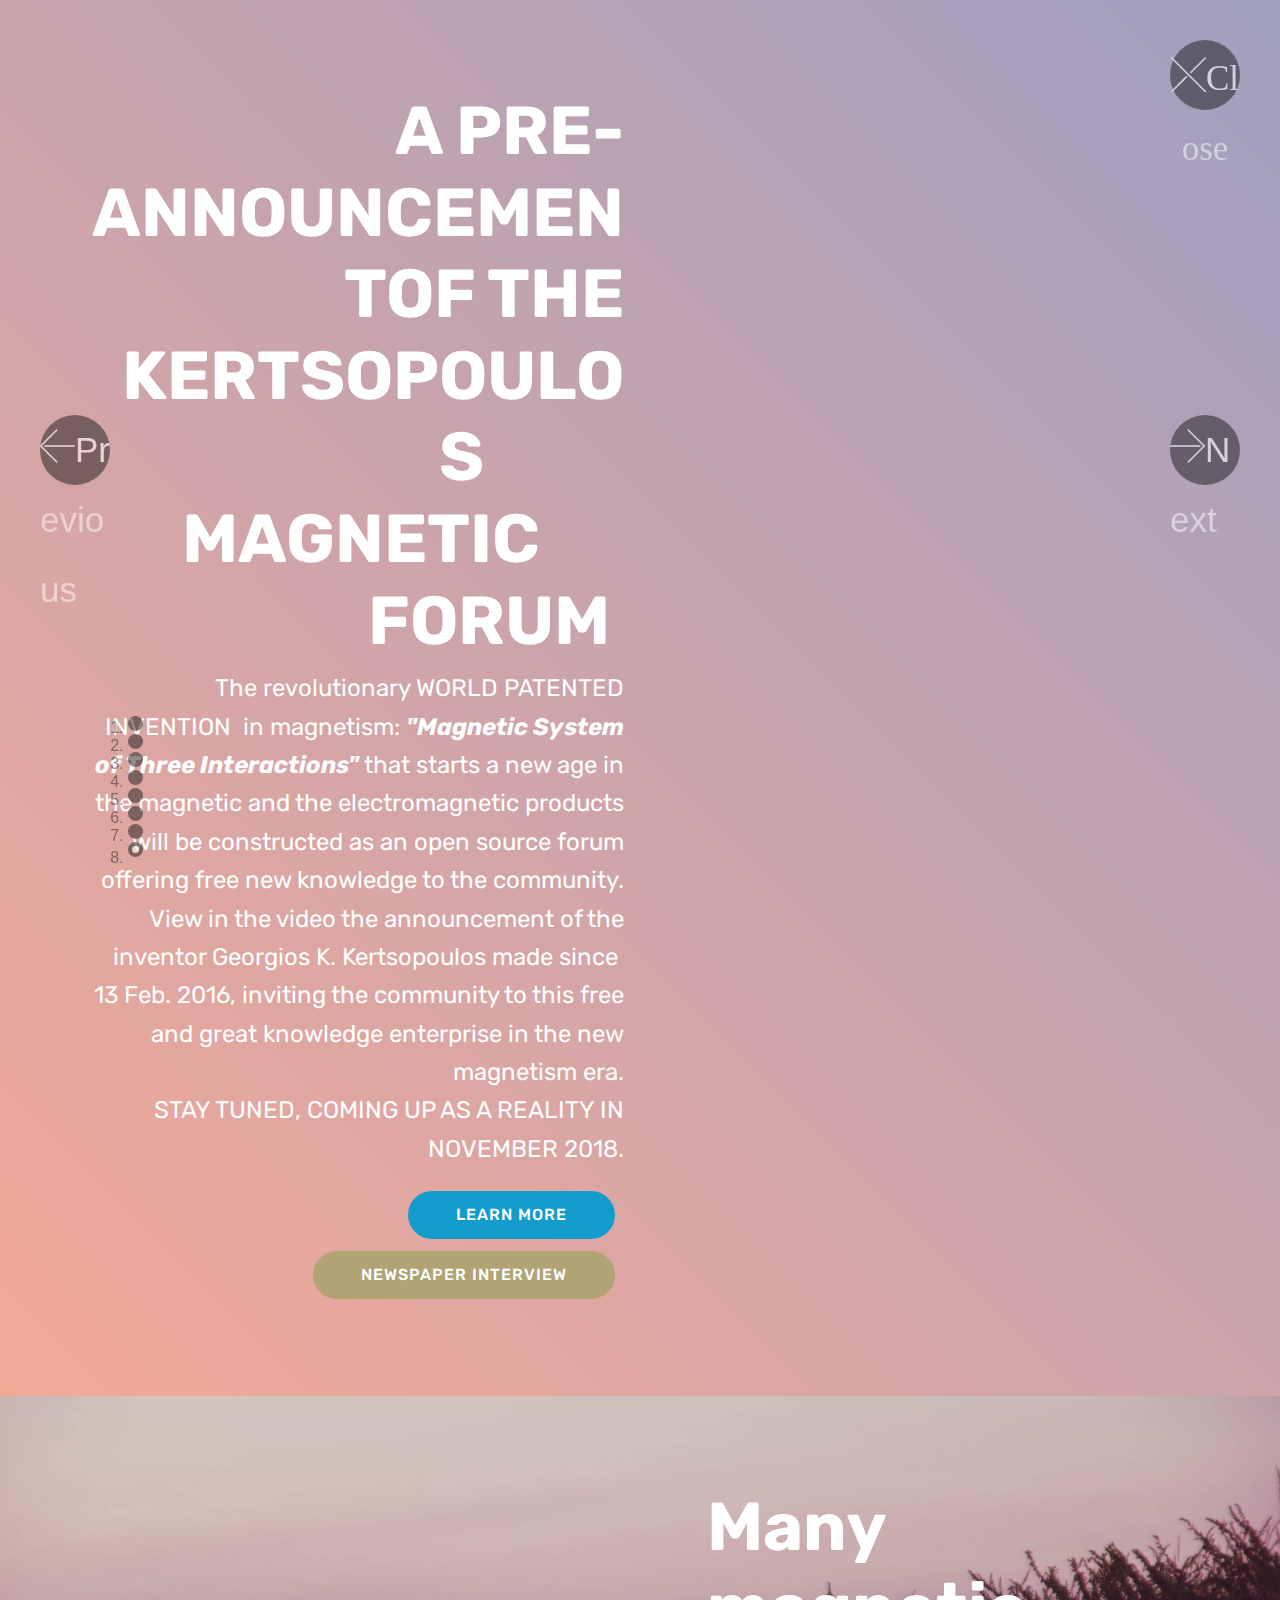
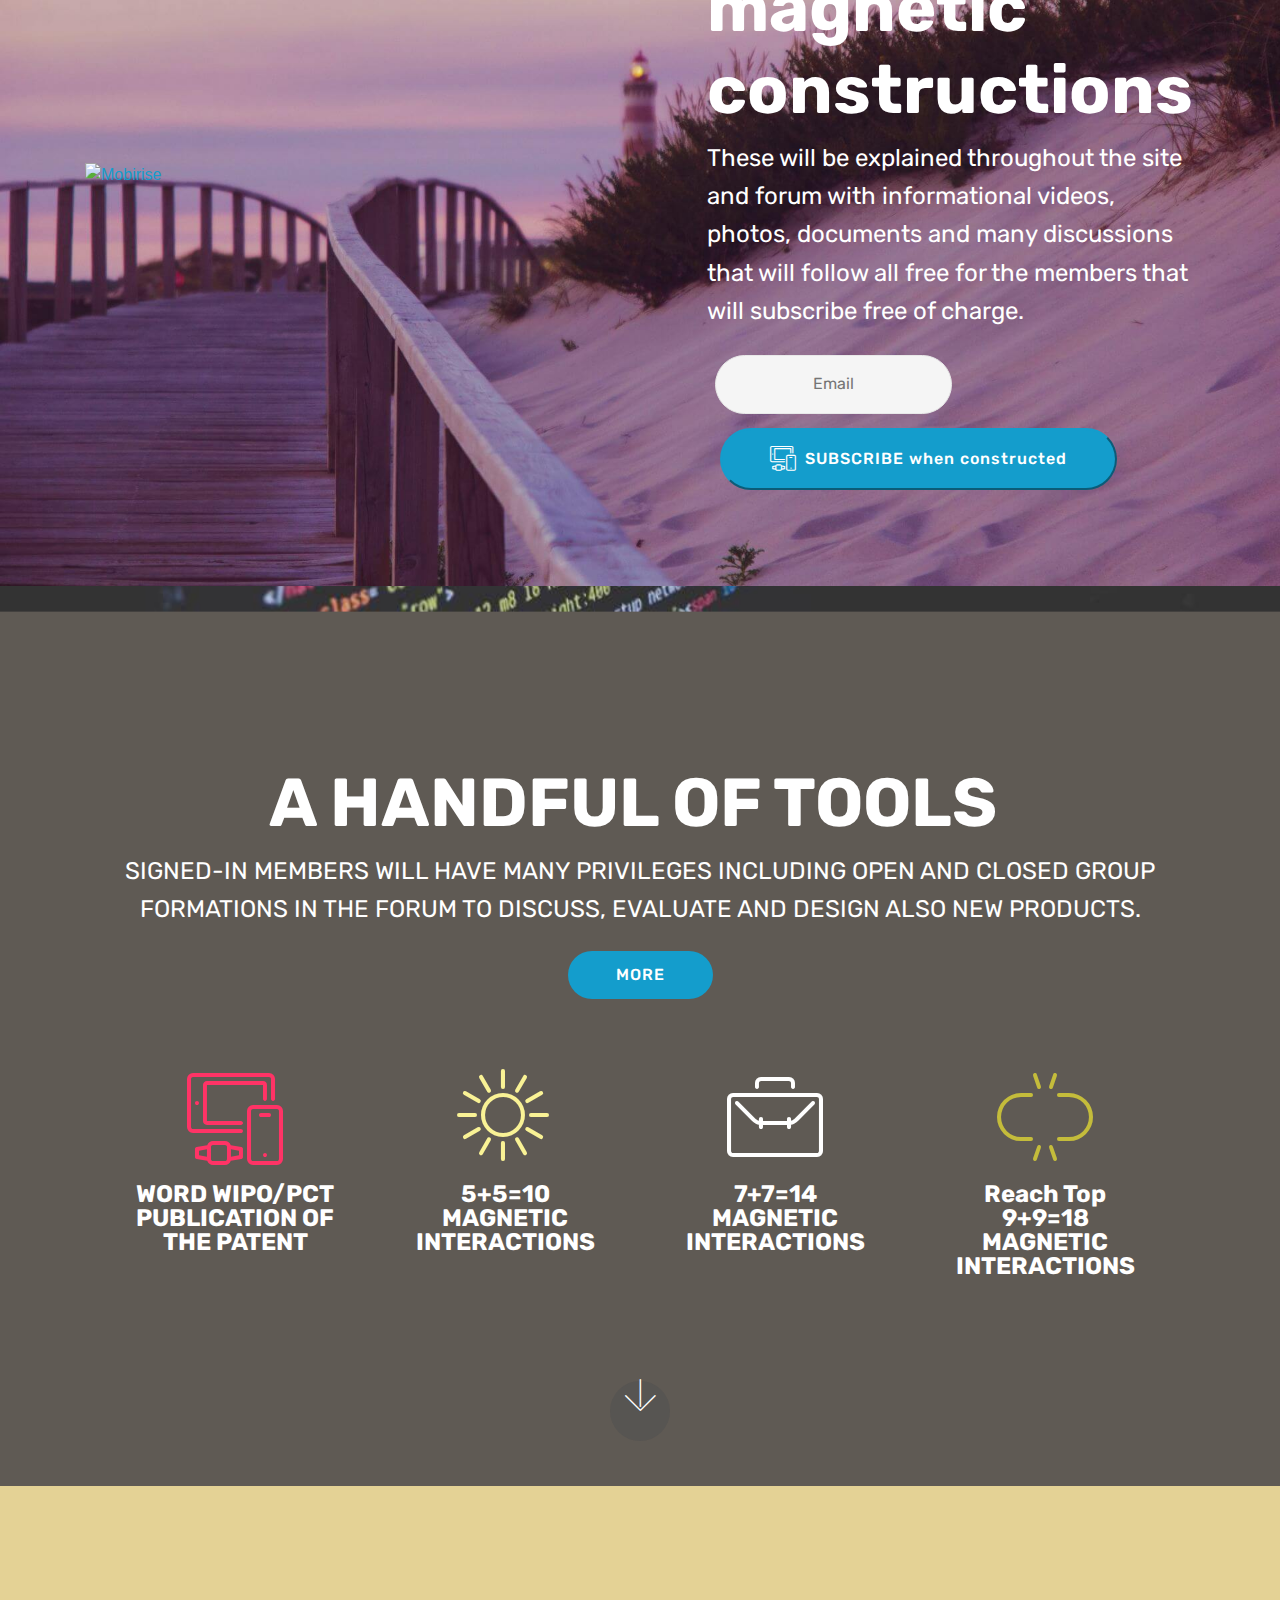
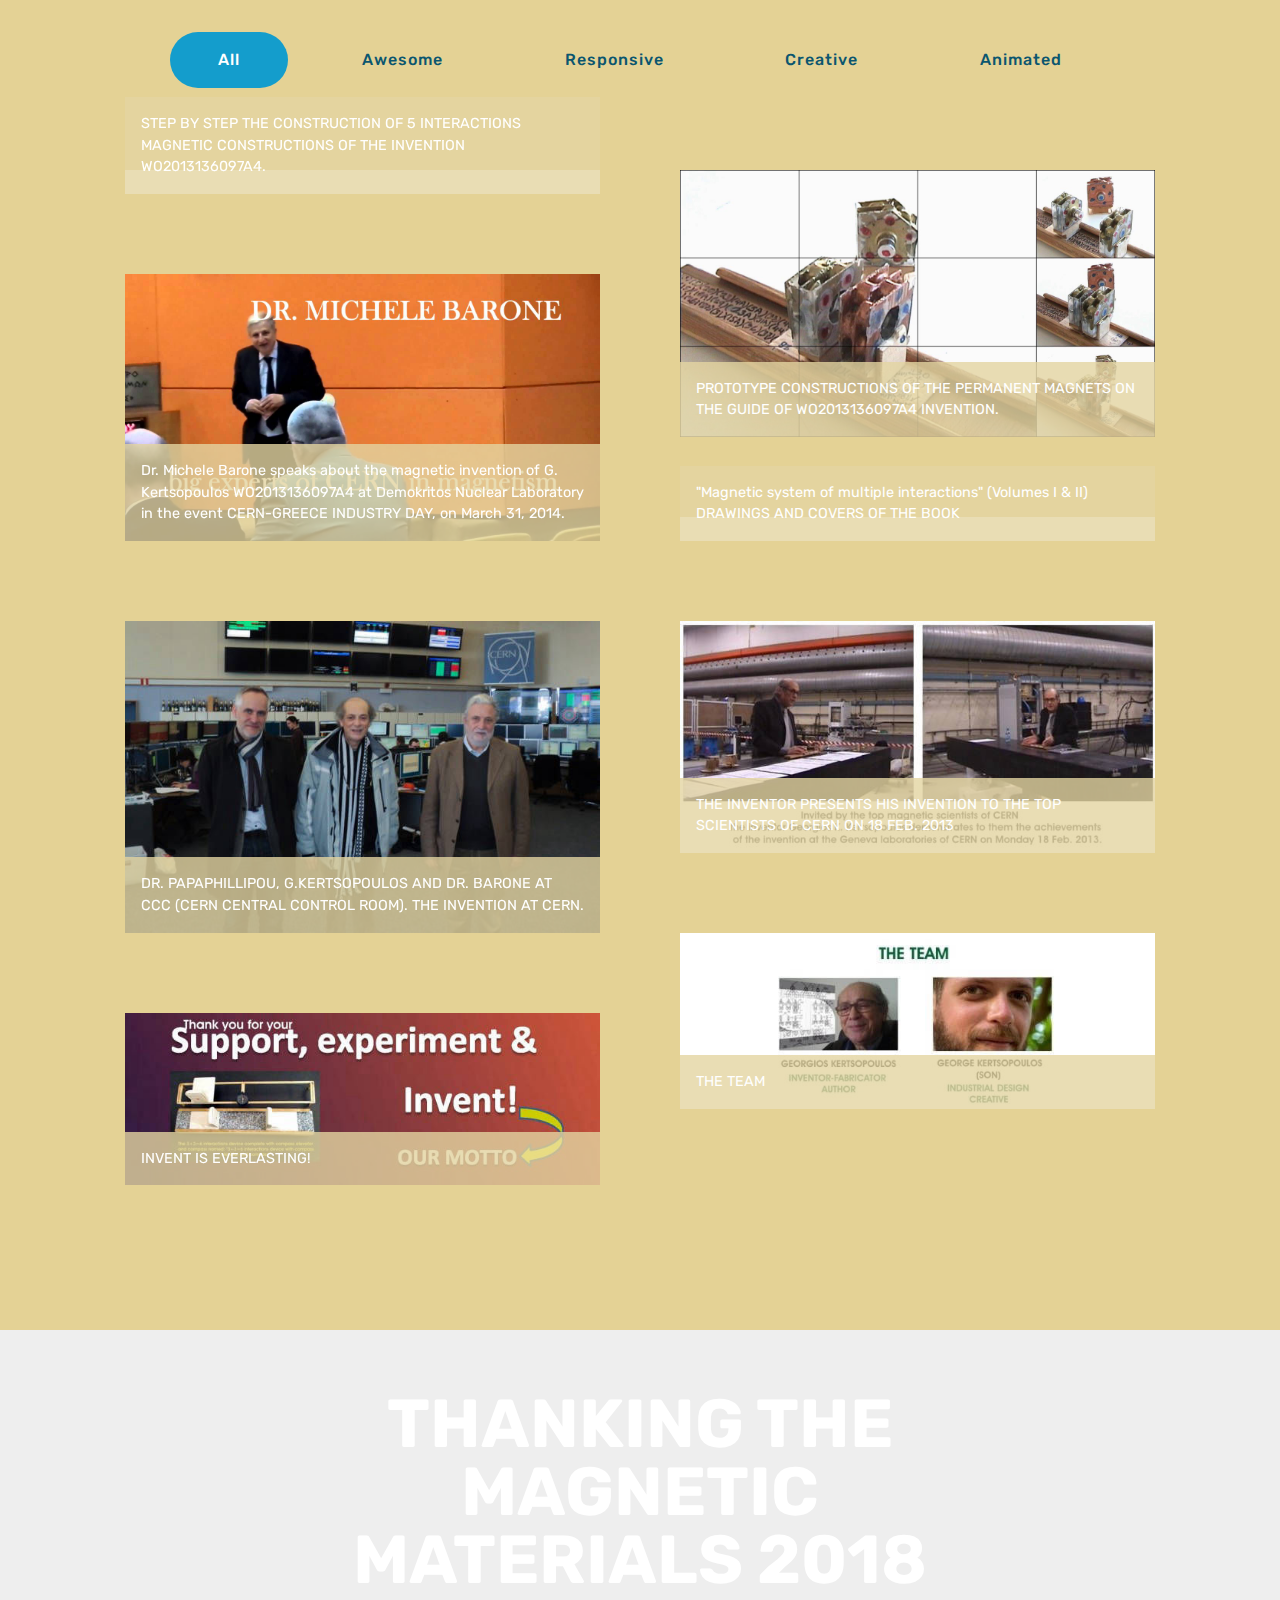
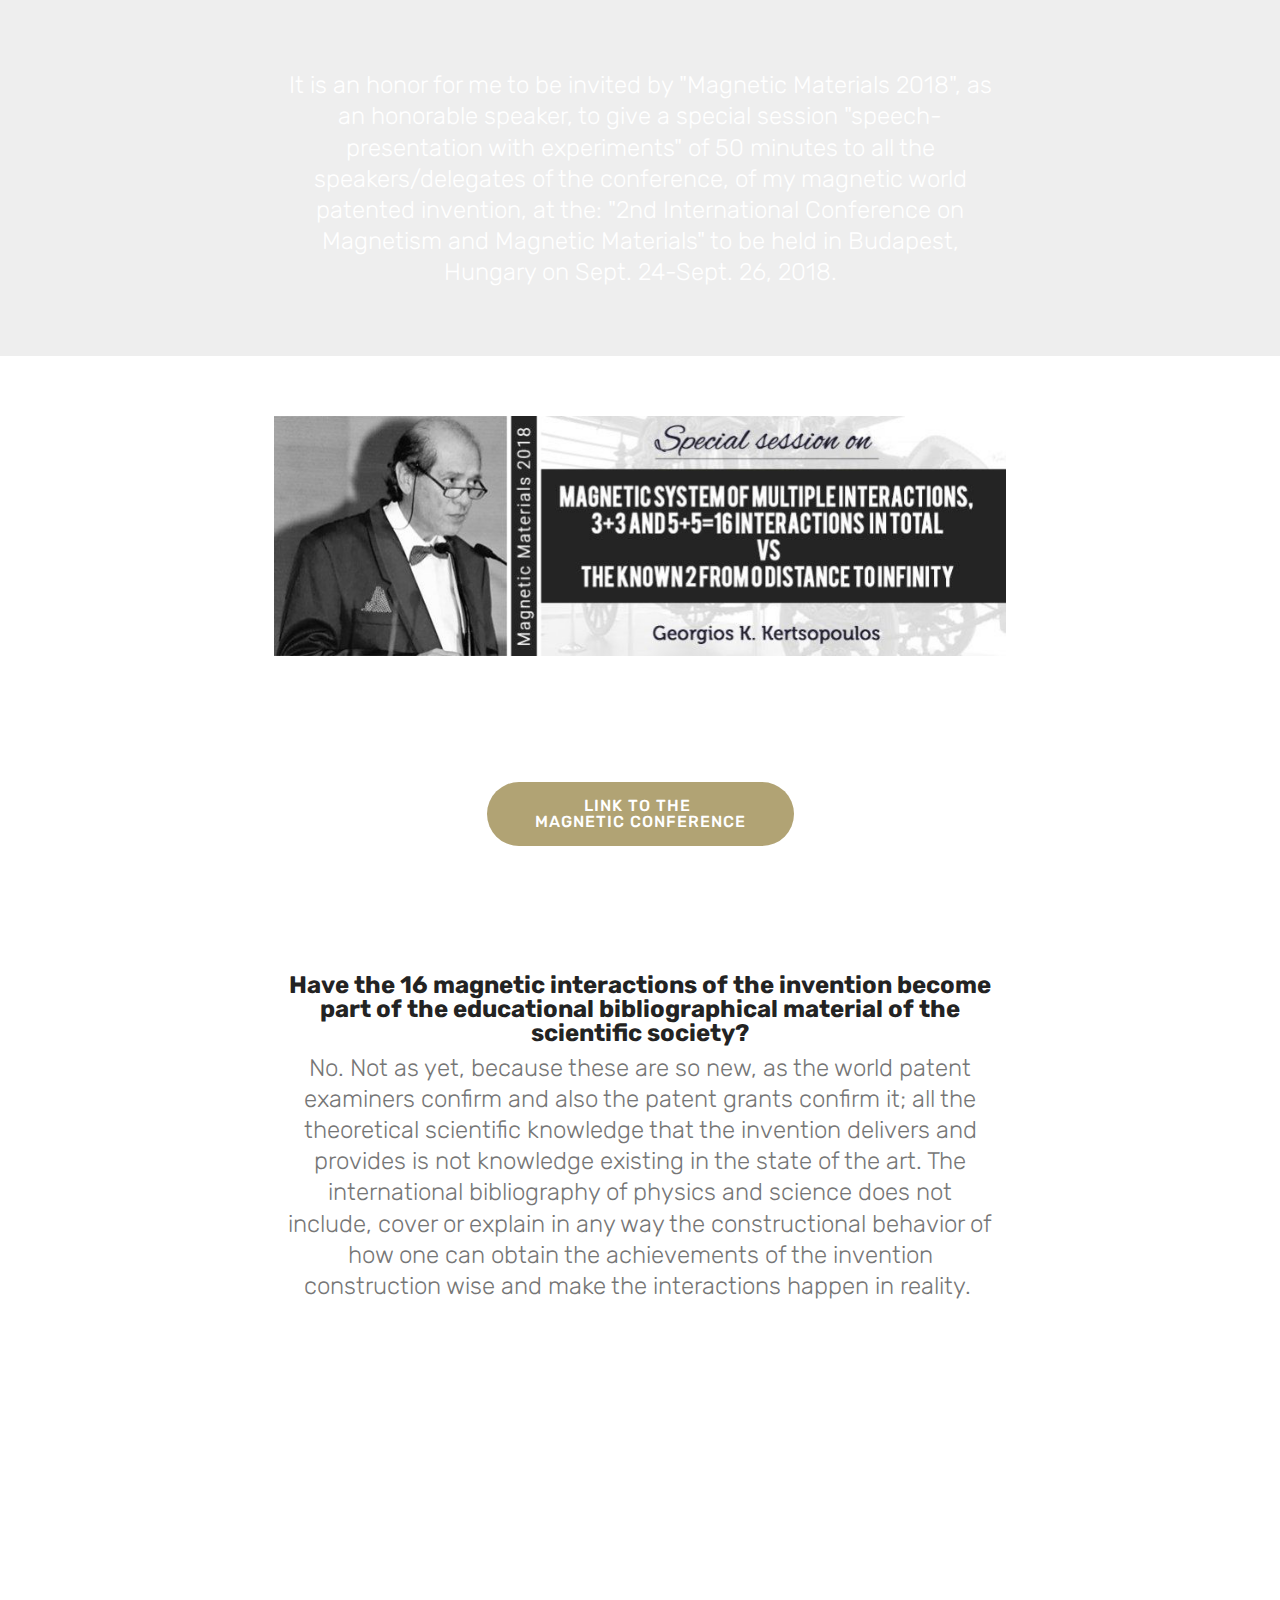
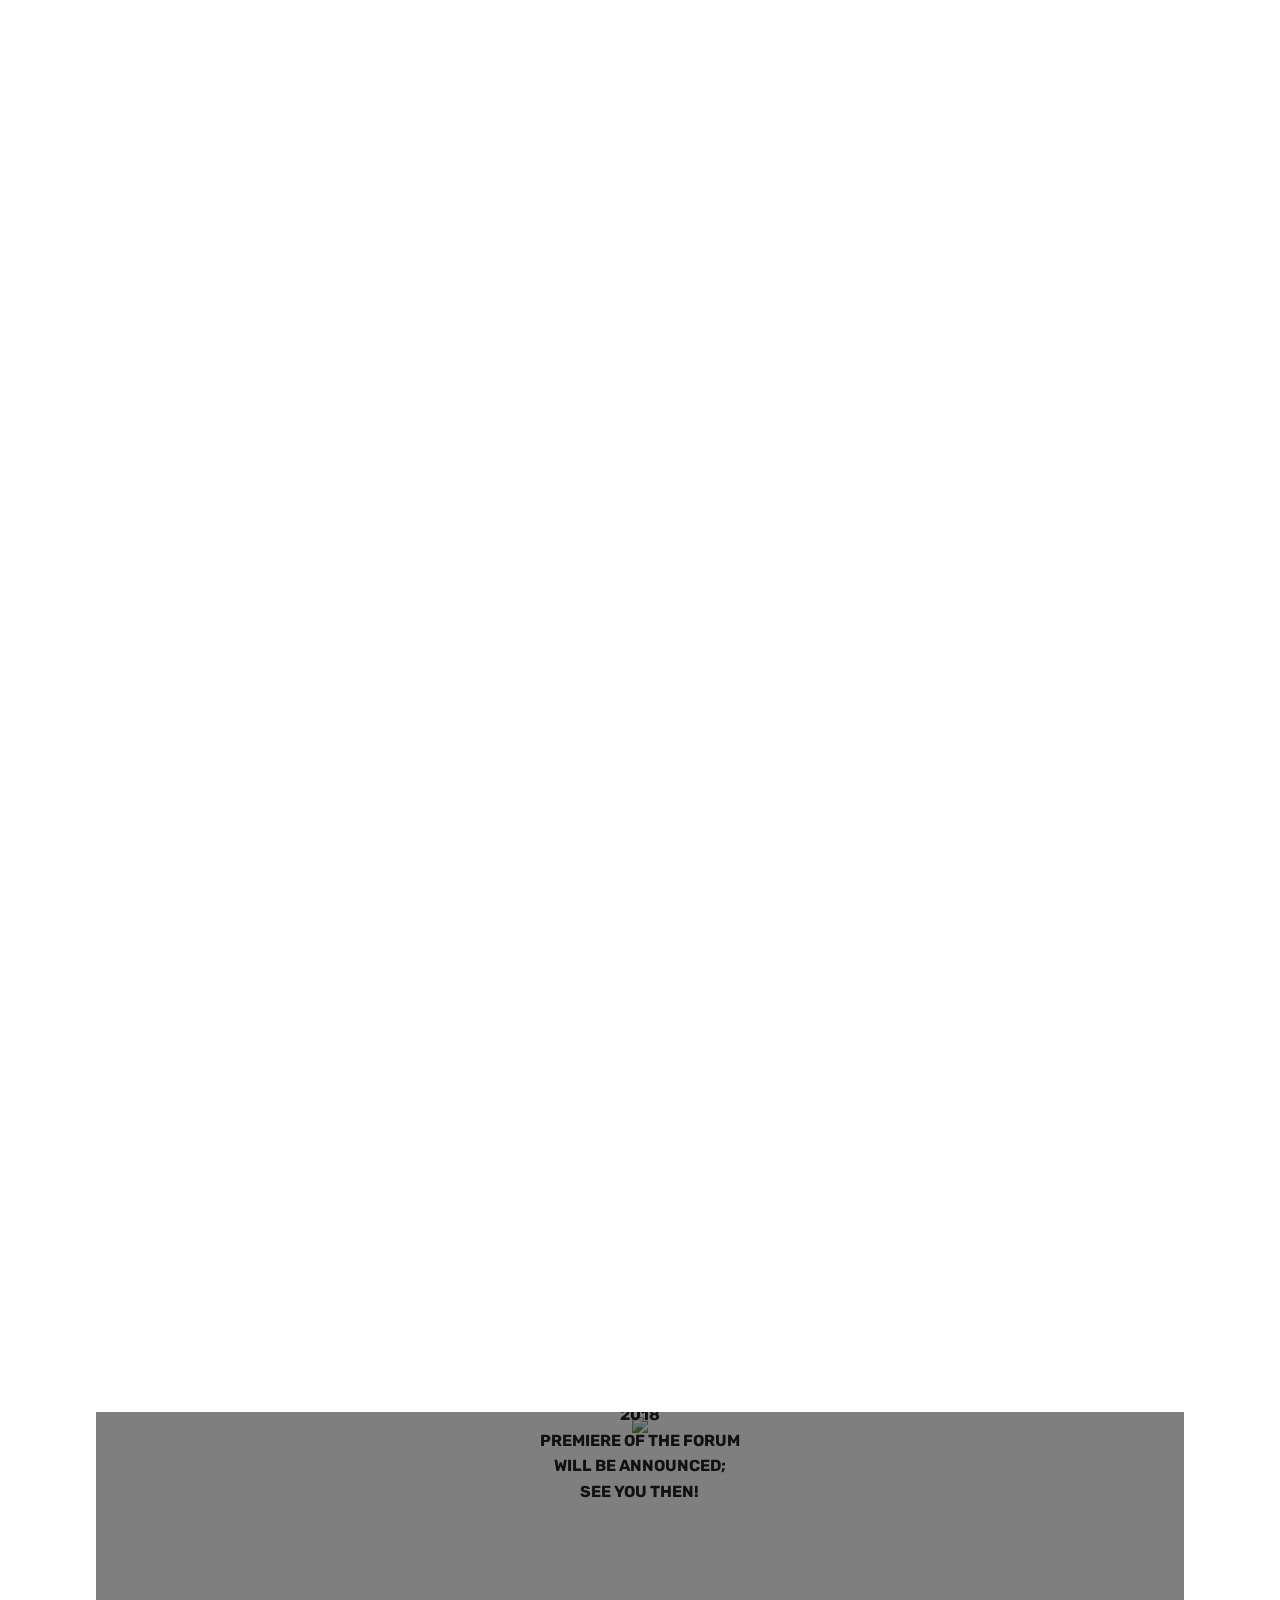
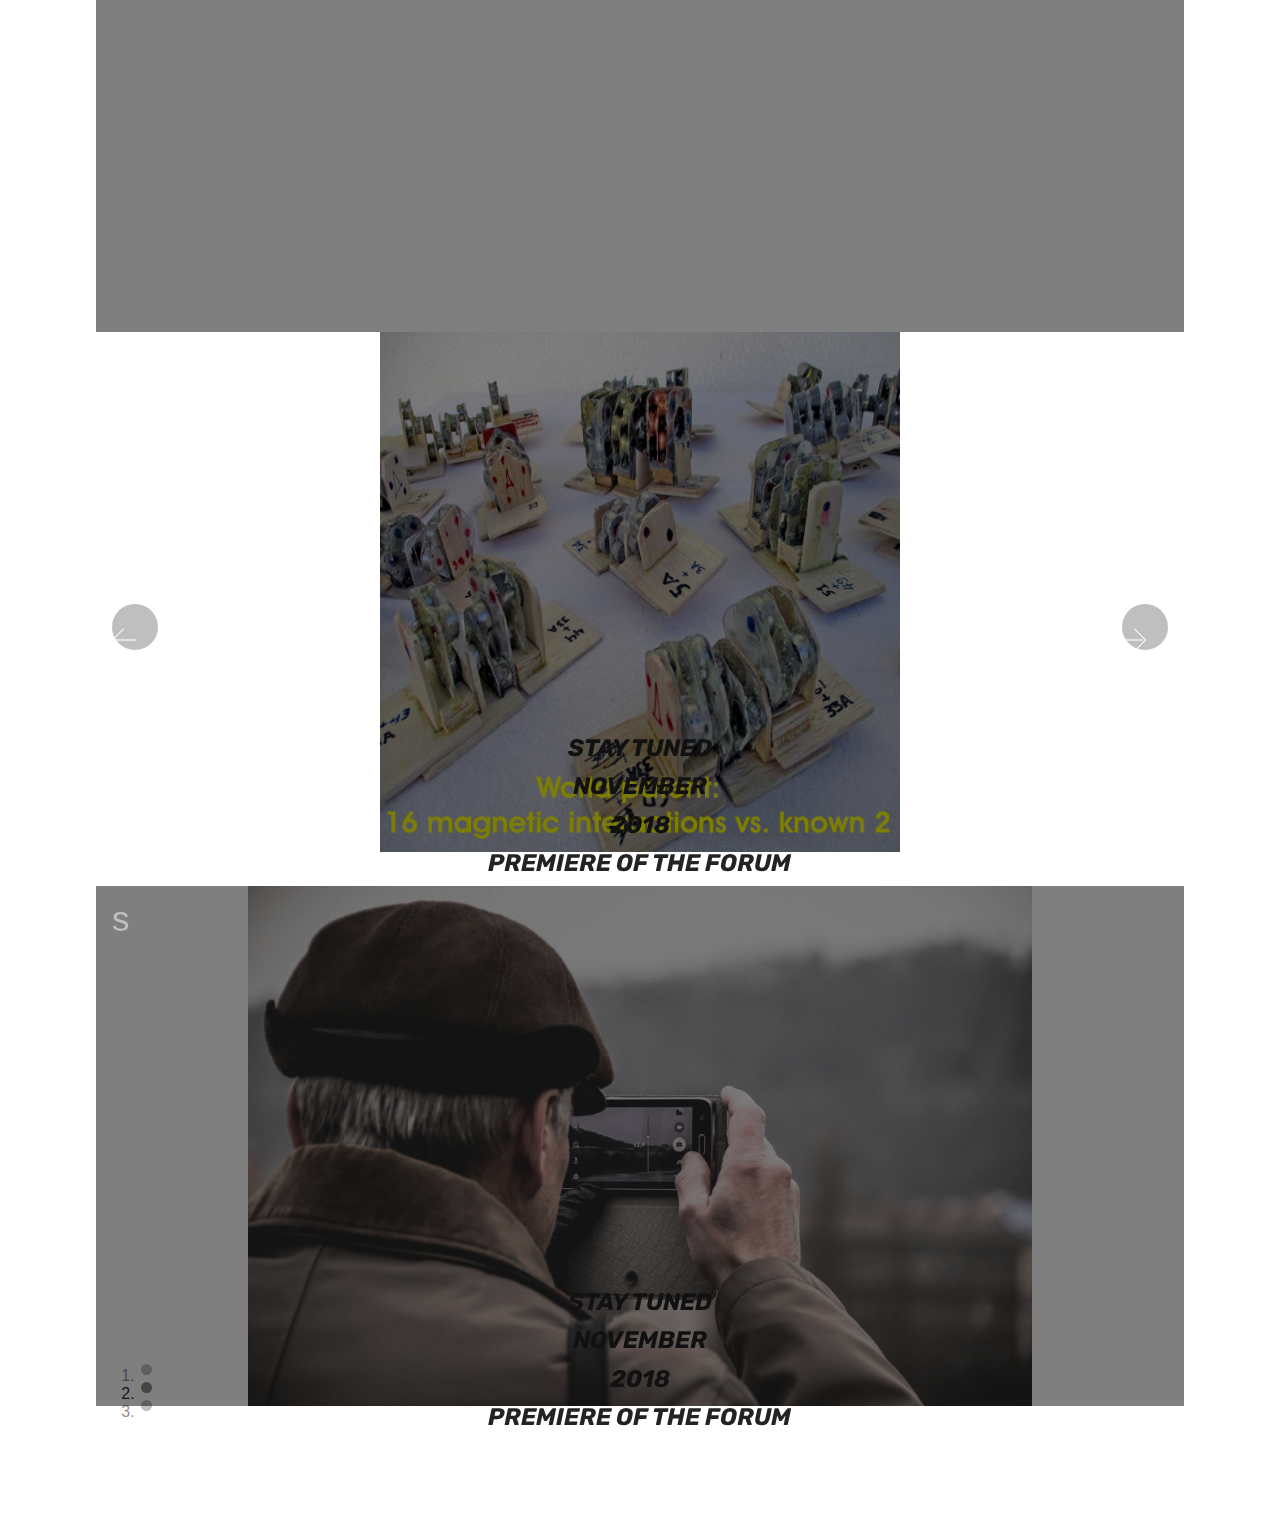
==== index.html @ 68c09956 "create github pages" ====
<!DOCTYPE html>
<html >
<head>
  <!-- Site made with Mobirise Website Builder v4.8.1, https://mobirise.com -->
  <meta charset="UTF-8">
  <meta http-equiv="X-UA-Compatible" content="IE=edge">
  <meta name="generator" content="Mobirise v4.8.1, mobirise.com">
  <meta name="viewport" content="width=device-width, initial-scale=1, minimum-scale=1">
  <link rel="shortcut icon" href="assets/images/logo4.png" type="image/x-icon">
  <meta name="description" content="">
  <title>Home</title>
  <link rel="stylesheet" href="assets/web/assets/mobirise-icons/mobirise-icons.css">
  <link rel="stylesheet" href="assets/tether/tether.min.css">
  <link rel="stylesheet" href="assets/bootstrap/css/bootstrap.min.css">
  <link rel="stylesheet" href="assets/bootstrap/css/bootstrap-grid.min.css">
  <link rel="stylesheet" href="assets/bootstrap/css/bootstrap-reboot.min.css">
  <link rel="stylesheet" href="assets/theme/css/style.css">
  <link rel="stylesheet" href="assets/gallery/style.css">
  <link rel="stylesheet" href="assets/mobirise/css/mbr-additional.css" type="text/css">
  
  
  
</head>
<body>
  <section class="header7 cid-r2itJLSMIn" id="header7-0">

    

    

    <div class="container">
        <div class="media-container-row">

            <div class="media-content align-right">
                <h1 class="mbr-section-title mbr-white pb-3 mbr-fonts-style display-1">A PRE-ANNOUNCEMENTOF THE &nbsp;KERTSOPOULOS &nbsp; &nbsp; &nbsp; &nbsp; &nbsp; &nbsp;MAGNETIC &nbsp; &nbsp; &nbsp; FORUM&nbsp;</h1>
                <div class="mbr-section-text mbr-white pb-3">
                    <p class="mbr-text mbr-fonts-style display-5">The revolutionary WORLD PATENTED INVENTION &nbsp;in magnetism: <strong><em>"Magnetic System of Three Interactions" </em></strong>that starts a new age in the magnetic and the electromagnetic products will be constructed as an open source forum &nbsp;offering free new knowledge to the community.<br>View in the video the announcement of the inventor Georgios K. Kertsopoulos made since&nbsp;<br>13 Feb. 2016, inviting the community to this free and great knowledge enterprise in the new magnetism era.<br>STAY TUNED, COMING UP AS A REALITY IN NOVEMBER 2018.</p>
                </div>
                <div class="mbr-section-btn"><a class="btn btn-md btn-primary display-4" href="https://www.linkedin.com/pulse/20140617164225-27573905-magnetic-invention-wo2013136097-magnetic-system-of-three-interactions/" target="_blank">LEARN MORE</a>
                        <a class="btn btn-md btn-danger display-4" href="https://www.linkedin.com/pulse/georgios-kertsopoulos-presents-his-revolutionary-giorgos-kertsopoulos/">NEWSPAPER INTERVIEW</a></div>
            </div>

            <div class="mbr-figure" style="width: 100%;"><iframe class="mbr-embedded-video" src="https://www.youtube.com/embed/njFLkWOPZaw?rel=0&amp;amp;showinfo=0&amp;autoplay=1&amp;loop=0" width="1280" height="720" frameborder="0" allowfullscreen></iframe></div>

        </div>
    </div>
</section>

<section class="engine"><a href="https://mobiri.se/o">portfolio website templates</a></section><section class="header14 cid-r2iwEg2yYi" id="header14-1">

    

    

    <div class="container">
        <div class="media-container-row">

            <div class="mbr-figure" style="width: 120%;">
                <a href="https://www.linkedin.com/in/giorgos-kertsopoulos-1552999/"><img src="assets/images/campaign-final-kertsopoulos-640x640.jpg" alt="Mobirise" title=""></a>
            </div>

            <div class="media-content">
                <h1 class="mbr-section-title pb-3 align-left mbr-white mbr-fonts-style display-1">
                    Many magnetic<br>constructions</h1>
                
                <div class="mbr-section-text  pb-3 ">
                    <p class="mbr-text align-left mbr-white mbr-fonts-style display-5">
                        These will be explained throughout the site and forum with informational videos, photos, documents and many discussions that will follow all free for the members that will subscribe free of charge.</p>
                </div>

                <div class="media-container-column" data-form-type="formoid">
                    <div data-form-alert="" hidden="">Thanks for filling out the form!</div>
                    <form class="form-inline" action="https://mobirise.com/" method="post" data-form-title="Mobirise Form">
                        <input type="hidden" value="q4pjIJFyMtG9+rA6HgxOdDBXWOa1xBm90kzrc9fjy01GJom3+UIO0b9ClWt+JMLxXGaw/WJ2ooM2rP5jMTM2ZplJ58Dg2vDXMe5nhf6MGl/acLr1LJognXPhw3+syCKs" data-form-email="true">
                        <div class="form-group">
                            <input type="email" class="form-control input-sm input-inverse" name="email" required="" data-form-field="Email" placeholder="Email" id="email-header14-1">
                        </div>
                        <div class="buttons-wrap"><button href="" class="btn btn-primary display-4" type="submit" role="button"><span class="mbri-devices mbr-iconfont mbr-iconfont-btn"></span>SUBSCRIBE when constructed</button></div>
                    </form>
                </div>
            </div>
        </div>
    </div>
</section>

<section class="header12 cid-r2izgCt9c2 mbr-fullscreen mbr-parallax-background" id="header12-2">

    

    <div class="mbr-overlay" style="opacity: 0.9; background-color: rgb(79, 73, 67);">
    </div>

    <div class="container  ">
            <div class="media-container">
                <div class="col-md-12 align-center">
                    <h1 class="mbr-section-title pb-3 mbr-white mbr-bold mbr-fonts-style display-1">A HANDFUL OF TOOLS&nbsp;</h1>
                    <p class="mbr-text pb-3 mbr-white mbr-fonts-style display-5">SIGNED-IN MEMBERS WILL HAVE MANY PRIVILEGES INCLUDING OPEN AND CLOSED GROUP FORMATIONS IN THE FORUM TO DISCUSS, EVALUATE AND DESIGN ALSO NEW PRODUCTS.</p>
                    <div class="mbr-section-btn align-center py-2"><a class="btn btn-md btn-primary display-4" href="https://register.epo.org/application?number=EP13719233">MORE</a></div>

                    <div class="icons-media-container mbr-white">
                        <div class="card col-12 col-md-6 col-lg-3">
                            <div class="icon-block">
                            <a href="http://patentscope.wipo.int/search/en/detail.jsf?docId=WO2013136097&recNum=1&office=&queryString=kertsopoulos&prevFilter=&sortOption=Pub+Date+Desc&maxRec=1">
                                <span class="mbr-iconfont mbri-devices" style="color: rgb(255, 51, 102);"></span>
                            </a>
                            </div>
                            <h5 class="mbr-fonts-style display-5">WORD WIPO/PCT<br>PUBLICATION OF THE PATENT</h5>
                        </div>

                        <div class="card col-12 col-md-6 col-lg-3">
                            <div class="icon-block">
                                <a href="https://www.youtube.com/watch?v=xb_iieDWDAM" target="_blank">
                                    <span class="mbr-iconfont mbri-sun2" style="color: rgb(249, 242, 149);"></span>
                                </a>
                            </div>
                            <h5 class="mbr-fonts-style display-5">
                                5+5=10<br>MAGNETIC INTERACTIONS</h5>
                        </div>

                        <div class="card col-12 col-md-6 col-lg-3">
                            <div class="icon-block">
                                <a href="https://www.youtube.com/watch?v=iuFaHW1V68M&t=164s">
                                    <span class="mbr-iconfont mbri-briefcase" style="color: rgb(255, 255, 255);"></span>
                                </a>
                            </div>
                            <h5 class="mbr-fonts-style display-5">
                                7+7=14<br>MAGNETIC INTERACTIONS</h5>
                        </div>

                        <div class="card col-12 col-md-6 col-lg-3">
                            <div class="icon-block">
                                <a href="https://www.youtube.com/watch?v=MEikJoVPdy8">
                                    <span class="mbr-iconfont mbri-unlink" style="color: rgb(196, 188, 59);"></span>
                                </a>
                            </div>
                            <h5 class="mbr-fonts-style display-5">
                                Reach Top<br>9+9=18<br>MAGNETIC INTERACTIONS
                            </h5>
                        </div>
                    </div>
                </div>
            </div>
    </div>

    <div class="mbr-arrow hidden-sm-down" aria-hidden="true">
        <a href="#next">
            <i class="mbri-down mbr-iconfont"></i>
        </a>
    </div>
</section>

<section class="mbr-gallery mbr-slider-carousel cid-r2jb7bDkY6" id="gallery2-3">

    

    <div class="container">
        <div><!-- Filter --><div class="mbr-gallery-filter container gallery-filter-active"><ul buttons="0"><li class="mbr-gallery-filter-all"><a class="btn btn-md btn-primary-outline active display-7" href="">All</a></li></ul></div><!-- Gallery --><div class="mbr-gallery-row"><div class="mbr-gallery-layout-default"><div><div><div class="mbr-gallery-item mbr-gallery-item--p5 video-slide" data-video-url="https://www.youtube.com/watch?v=eCvLMxtPHcU" data-tags="Awesome"><div href="#lb-gallery2-3" data-slide-to="0" data-toggle="modal"><div></div><img alt="" src="assets/images/2018-7-5-20-56-10-206957.jpg"><span class="icon-video"></span><span class="mbr-gallery-title mbr-fonts-style display-7">STEP BY STEP THE CONSTRUCTION OF 5 INTERACTIONS  MAGNETIC CONSTRUCTIONS OF THE INVENTION WO2013136097A4.</span></div></div><div class="mbr-gallery-item mbr-gallery-item--p5 video-slide" data-video-url="https://www.youtube.com/watch?v=EtWK-NfT8JI" data-tags="Responsive"><div href="#lb-gallery2-3" data-slide-to="1" data-toggle="modal"><div></div><img alt="" src="assets/images/2018-7-5-20-58-36-199830.jpg"><span class="icon-video"></span><span class="mbr-gallery-title mbr-fonts-style display-7">PROTOTYPE CONSTRUCTIONS OF THE PERMANENT MAGNETS ON THE GUIDE OF WO2013136097A4 INVENTION.</span></div></div><div class="mbr-gallery-item mbr-gallery-item--p5 video-slide" data-video-url="https://www.youtube.com/watch?v=L565pHCj_v0&amp;t=4s" data-tags="Creative"><div href="#lb-gallery2-3" data-slide-to="2" data-toggle="modal"><div></div><img alt="" src="assets/images/2018-7-5-21-0-31-67193.jpg"><span class="icon-video"></span><span class="mbr-gallery-title mbr-fonts-style display-7">Dr. Michele Barone speaks about the magnetic invention of G. Kertsopoulos WO2013136097A4 at Demokritos Nuclear Laboratory in the event CERN-GREECE INDUSTRY DAY, on March 31, 2014.</span></div></div><div class="mbr-gallery-item mbr-gallery-item--p5 video-slide" data-video-url="https://www.youtube.com/watch?v=DX8VHyyLMhQ&amp;t=7s" data-tags="Animated"><div href="#lb-gallery2-3" data-slide-to="3" data-toggle="modal"><div></div><img alt="" src="assets/images/2018-7-5-21-4-29-53396.jpg"><span class="icon-video"></span><span class="mbr-gallery-title mbr-fonts-style display-7">"Magnetic system of multiple interactions" (Volumes I &amp; II) DRAWINGS AND COVERS OF THE BOOK</span></div></div><div class="mbr-gallery-item mbr-gallery-item--p5" data-video-url="false" data-tags="Awesome"><div href="#lb-gallery2-3" data-slide-to="4" data-toggle="modal"><img src="assets/images/dr.-papaphilippou-kertsopoulos-dr.-barone-at-cern-620x407-620x407.jpg" alt="THE INVENTOR AT CERN" title="DR. PAPAPHILIPPOU G.KERTSOPOULOS DR. BARONE AT CCC CERN CENTRAL CONTROL ROOM)"><span class="icon-focus"></span><span class="mbr-gallery-title mbr-fonts-style display-7">DR. PAPAPHILLIPOU, G.KERTSOPOULOS AND DR. BARONE AT CCC (CERN CENTRAL CONTROL ROOM). THE INVENTION AT CERN.</span></div></div><div class="mbr-gallery-item mbr-gallery-item--p5" data-video-url="false" data-tags="Awesome"><div href="#lb-gallery2-3" data-slide-to="5" data-toggle="modal"><img src="assets/images/kertsopoulos-at-cern-620x303-620x303.jpg" alt="" title=""><span class="icon-focus"></span><span class="mbr-gallery-title mbr-fonts-style display-7">THE INVENTOR PRESENTS HIS INVENTION TO THE TOP SCIENTISTS OF CERN ON 18 FEB. 2013</span></div></div><div class="mbr-gallery-item mbr-gallery-item--p5" data-video-url="false" data-tags="Responsive"><div href="#lb-gallery2-3" data-slide-to="6" data-toggle="modal"><img src="assets/images/kertsopoulos-and-son-photos-the-team-620x230-620x230.jpg" alt="" title=""><span class="icon-focus"></span><span class="mbr-gallery-title mbr-fonts-style display-7">THE TEAM</span></div></div><div class="mbr-gallery-item mbr-gallery-item--p5" data-video-url="false" data-tags="Animated"><div href="#lb-gallery2-3" data-slide-to="7" data-toggle="modal"><img src="assets/images/support-experiment-and-invent-620x225-620x225.jpg" alt="" title=""><span class="icon-focus"></span><span class="mbr-gallery-title mbr-fonts-style display-7">INVENT IS EVERLASTING!</span></div></div></div></div><div class="clearfix"></div></div></div><!-- Lightbox --><div data-app-prevent-settings="" class="mbr-slider modal fade carousel slide" tabindex="-1" data-keyboard="true" data-interval="false" id="lb-gallery2-3"><div class="modal-dialog"><div class="modal-content"><div class="modal-body"><ol class="carousel-indicators"><li data-app-prevent-settings="" data-target="#lb-gallery2-3" data-slide-to="0"></li><li data-app-prevent-settings="" data-target="#lb-gallery2-3" data-slide-to="1"></li><li data-app-prevent-settings="" data-target="#lb-gallery2-3" data-slide-to="2"></li><li data-app-prevent-settings="" data-target="#lb-gallery2-3" data-slide-to="3"></li><li data-app-prevent-settings="" data-target="#lb-gallery2-3" data-slide-to="4"></li><li data-app-prevent-settings="" data-target="#lb-gallery2-3" data-slide-to="5"></li><li data-app-prevent-settings="" data-target="#lb-gallery2-3" data-slide-to="6"></li><li data-app-prevent-settings="" data-target="#lb-gallery2-3" class=" active" data-slide-to="7"></li></ol><div class="carousel-inner"><div class="carousel-item video-container"><img src="assets/images/gallery00.jpg" alt="" title=""></div><div class="carousel-item video-container"><img src="assets/images/gallery01.jpg" alt="" title=""></div><div class="carousel-item video-container"><img src="assets/images/gallery02.jpg" alt="" title=""></div><div class="carousel-item video-container"><img src="assets/images/gallery03.jpg" alt="" title=""></div><div class="carousel-item"><img src="assets/images/dr.-papaphilippou-kertsopoulos-dr.-barone-at-cern-620x407.jpg" alt="THE INVENTOR AT CERN" title="DR. PAPAPHILIPPOU G.KERTSOPOULOS DR. BARONE AT CCC CERN CENTRAL CONTROL ROOM)"></div><div class="carousel-item"><img src="assets/images/kertsopoulos-at-cern-620x303.jpg" alt="" title=""></div><div class="carousel-item"><img src="assets/images/kertsopoulos-and-son-photos-the-team-620x230.jpg" alt="" title=""></div><div class="carousel-item active"><img src="assets/images/support-experiment-and-invent-620x225.jpg" alt="" title=""></div></div><a class="carousel-control carousel-control-prev" role="button" data-slide="prev" href="#lb-gallery2-3"><span class="mbri-left mbr-iconfont" aria-hidden="true"></span><span class="sr-only">Previous</span></a><a class="carousel-control carousel-control-next" role="button" data-slide="next" href="#lb-gallery2-3"><span class="mbri-right mbr-iconfont" aria-hidden="true"></span><span class="sr-only">Next</span></a><a class="close" href="#" role="button" data-dismiss="modal"><span class="sr-only">Close</span></a></div></div></div></div></div>
    </div>

</section>

<section class="mbr-section content5 cid-r2kopt1txO mbr-parallax-background" id="content5-7">

    

    

    <div class="container">
        <div class="media-container-row">
            <div class="title col-12 col-md-8">
                <h2 class="align-center mbr-bold mbr-white pb-3 mbr-fonts-style display-1">THANKING THE MAGNETIC MATERIALS 2018<br><br></h2>
                <h3 class="mbr-section-subtitle align-center mbr-light mbr-white pb-3 mbr-fonts-style display-5">It is an honor for me to be invited by "Magnetic Materials 2018", as an honorable speaker, to give a special session "speech-presentation with experiments" of 50 minutes to all the speakers/delegates of the conference, of my magnetic world patented invention, at the: "2nd International Conference on Magnetism and Magnetic Materials" to be held in Budapest, Hungary on Sept. 24-Sept. 26, 2018.</h3>
                
                
            </div>
        </div>
    </div>
</section>

<section class="cid-r2ktRTsVE1" id="image1-9">

    

    <figure class="mbr-figure container">
            <div class="image-block" style="width: 66%;">
                <a href="http://magneticmaterials.alliedacademies.com/"><img src="assets/images/special-session-kertsopoulos-854x279.jpg" width="1400" alt="Mobirise" title=""></a>
                
            </div>
    </figure>
</section>

<section class="mbr-section content8 cid-r2kuG7JNOc" id="content8-a">

    

    <div class="container">
        <div class="media-container-row title">
            <div class="col-12 col-md-8">
                <div class="mbr-section-btn align-center"><a class="btn btn-danger display-4" href="http://magneticmaterials.alliedacademies.com/">LINK TO THE&nbsp;<br>MAGNETIC CONFERENCE<br></a></div>
            </div>
        </div>
    </div>
</section>

<section class="mbr-section content4 cid-r2kGVWawQ0" id="content4-g">

    

    <div class="container">
        <div class="media-container-row">
            <div class="title col-12 col-md-8">
                <h2 class="align-center pb-3 mbr-fonts-style display-5">Have the 16 magnetic interactions of the invention become part of the educational bibliographical material of the scientific society?</h2>
                <h3 class="mbr-section-subtitle align-center mbr-light mbr-fonts-style display-5">No. Not as yet, because these are so new, as the world patent examiners confirm and also the patent grants confirm it; all the theoretical scientific knowledge that the invention delivers and provides is not knowledge existing in the state of the art. The international bibliography of physics and science does not include, cover or explain in any way the constructional behavior of how one can obtain the achievements of the invention construction wise and make the interactions happen in reality.&nbsp;</h3>
                
            </div>
        </div>
    </div>
</section>

<section class="cid-r2kwxBH6W5" id="video1-b">

    
    
    <figure class="mbr-figure align-center container">
        <div class="video-block" style="width: 66%;">
            <div><iframe class="mbr-embedded-video" src="https://www.youtube.com/embed/TvS-VKScJ3Q?rel=0&amp;amp;showinfo=0&amp;autoplay=0&amp;loop=0" width="1280" height="720" frameborder="0" allowfullscreen></iframe></div>
        </div>
    </figure>
</section>

<section class="cid-r2kxndWp88" id="video1-c">

    
    
    <figure class="mbr-figure align-center container">
        <div class="video-block" style="width: 66%;">
            <div><iframe class="mbr-embedded-video" src="https://www.youtube.com/embed/H0XcdD1isvU?rel=0&amp;amp;showinfo=0&amp;autoplay=0&amp;loop=0" width="1280" height="720" frameborder="0" allowfullscreen></iframe></div>
        </div>
    </figure>
</section>

<section class="cid-r2kxE6Dkir" id="video1-d">

    
    
    <figure class="mbr-figure align-center container">
        <div class="video-block" style="width: 66%;">
            <div><iframe class="mbr-embedded-video" src="https://www.youtube.com/embed/ClZyYj6QxVI?rel=0&amp;amp;showinfo=0&amp;autoplay=0&amp;loop=0" width="1280" height="720" frameborder="0" allowfullscreen></iframe></div>
        </div>
    </figure>
</section>

<section class="carousel slide cid-r2kA3QaDIj" data-interval="false" id="slider2-f">

    
    <div class="container content-slider">
        <div class="content-slider-wrap">
            <div><div class="mbr-slider slide carousel" data-pause="true" data-keyboard="false" data-ride="false" data-interval="false"><ol class="carousel-indicators"><li data-app-prevent-settings="" data-target="#slider2-f" data-slide-to="0"></li><li data-app-prevent-settings="" data-target="#slider2-f" class=" active" data-slide-to="1"></li><li data-app-prevent-settings="" data-target="#slider2-f" data-slide-to="2"></li></ol><div class="carousel-inner" role="listbox"><div class="carousel-item slider-fullscreen-image" data-bg-video-slide="false" style="background-image: url(assets/images/1.jpg);"><div class="container container-slide"><div class="image_wrapper"><div class="mbr-overlay"></div><img src="assets/images/1.jpg"><div class="carousel-caption justify-content-center"><div class="col-10 align-center"><p class="lead mbr-text mbr-fonts-style display-7"><strong>STAY TUNED
<br>NOVEMBER
<br>2018
<br>PREMIERE OF THE FORUM
<br>WILL BE ANNOUNCED;
<br>SEE YOU THEN!</strong></p></div></div></div></div></div><div class="carousel-item slider-fullscreen-image active" data-bg-video-slide="false" style="background-image: url(assets/images/campaign-final-kertsopoulos-1-640x640.jpg);"><div class="container container-slide"><div class="image_wrapper"><div class="mbr-overlay"></div><img src="assets/images/campaign-final-kertsopoulos-1-640x640.jpg"><div class="carousel-caption justify-content-center"><div class="col-10 align-center"><p class="lead mbr-text mbr-fonts-style display-5"><strong><em>STAY TUNED
<br>NOVEMBER
<br>2018
<br>PREMIERE OF THE FORUM
<br>WILL BE ANNOUNCED;
<br>SEE YOU THEN!</em></strong></p></div></div></div></div></div><div class="carousel-item slider-fullscreen-image" data-bg-video-slide="false" style="background-image: url(assets/images/3.jpg);"><div class="container container-slide"><div class="image_wrapper"><div class="mbr-overlay"></div><img src="assets/images/3.jpg"><div class="carousel-caption justify-content-center"><div class="col-10 align-center"><p class="lead mbr-text mbr-fonts-style display-5"><strong><em>STAY TUNED</em><br><em>NOVEMBER</em><br><em>2018</em></strong><br><strong><em>PREMIERE OF THE FORUM</em></strong><br><strong><em>WILL BE ANNOUNCED;</em></strong><br><strong><em>SEE YOU THEN!</em></strong></p></div></div></div></div></div></div><a data-app-prevent-settings="" class="carousel-control carousel-control-prev" role="button" data-slide="prev" href="#slider2-f"><span aria-hidden="true" class="mbri-left mbr-iconfont"></span><span class="sr-only">Previous</span></a><a data-app-prevent-settings="" class="carousel-control carousel-control-next" role="button" data-slide="next" href="#slider2-f"><span aria-hidden="true" class="mbri-right mbr-iconfont"></span><span class="sr-only">Next</span></a></div></div> 
        </div>
    </div>
</section>


  <script src="assets/web/assets/jquery/jquery.min.js"></script>
  <script src="assets/popper/popper.min.js"></script>
  <script src="assets/tether/tether.min.js"></script>
  <script src="assets/bootstrap/js/bootstrap.min.js"></script>
  <script src="assets/smoothscroll/smooth-scroll.js"></script>
  <script src="assets/vimeoplayer/jquery.mb.vimeo_player.js"></script>
  <script src="assets/parallax/jarallax.min.js"></script>
  <script src="assets/masonry/masonry.pkgd.min.js"></script>
  <script src="assets/imagesloaded/imagesloaded.pkgd.min.js"></script>
  <script src="assets/bootstrapcarouselswipe/bootstrap-carousel-swipe.js"></script>
  <script src="assets/ytplayer/jquery.mb.ytplayer.min.js"></script>
  <script src="assets/theme/js/script.js"></script>
  <script src="assets/slidervideo/script.js"></script>
  <script src="assets/gallery/player.min.js"></script>
  <script src="assets/gallery/script.js"></script>
  <script src="assets/formoid/formoid.min.js"></script>
  
  
</body>
</html>
---- assets/web/assets/mobirise-icons/mobirise-icons.css ----
@font-face {
  font-family: 'MobiriseIcons';
  src:  url('mobirise-icons.eot?spat4u');
  src:  url('mobirise-icons.eot?spat4u#iefix') format('embedded-opentype'),
    url('mobirise-icons.ttf?spat4u') format('truetype'),
    url('mobirise-icons.woff?spat4u') format('woff'),
    url('mobirise-icons.svg?spat4u#MobiriseIcons') format('svg');
  font-weight: normal;
  font-style: normal;
}

[class^="mbri-"], [class*=" mbri-"] {
  /* use !important to prevent issues with browser extensions that change fonts */
  font-family: MobiriseIcons !important;
  speak: none;
  font-style: normal;
  font-weight: normal;
  font-variant: normal;
  text-transform: none;
  line-height: 1;

  /* Better Font Rendering =========== */
  -webkit-font-smoothing: antialiased;
  -moz-osx-font-smoothing: grayscale;
}

.mbri-add-submenu:before {
  content: "\e900";
}
.mbri-alert:before {
  content: "\e901";
}
.mbri-align-center:before {
  content: "\e902";
}
.mbri-align-justify:before {
  content: "\e903";
}
.mbri-align-left:before {
  content: "\e904";
}
.mbri-align-right:before {
  content: "\e905";
}
.mbri-android:before {
  content: "\e906";
}
.mbri-apple:before {
  content: "\e907";
}
.mbri-arrow-down:before {
  content: "\e908";
}
.mbri-arrow-next:before {
  content: "\e909";
}
.mbri-arrow-prev:before {
  content: "\e90a";
}
.mbri-arrow-up:before {
  content: "\e90b";
}
.mbri-bold:before {
  content: "\e90c";
}
.mbri-bookmark:before {
  content: "\e90d";
}
.mbri-bootstrap:before {
  content: "\e90e";
}
.mbri-briefcase:before {
  content: "\e90f";
}
.mbri-browse:before {
  content: "\e910";
}
.mbri-bulleted-list:before {
  content: "\e911";
}
.mbri-calendar:before {
  content: "\e912";
}
.mbri-camera:before {
  content: "\e913";
}
.mbri-cart-add:before {
  content: "\e914";
}
.mbri-cart-full:before {
  content: "\e915";
}
.mbri-cash:before {
  content: "\e916";
}
.mbri-change-style:before {
  content: "\e917";
}
.mbri-chat:before {
  content: "\e918";
}
.mbri-clock:before {
  content: "\e919";
}
.mbri-close:before {
  content: "\e91a";
}
.mbri-cloud:before {
  content: "\e91b";
}
.mbri-code:before {
  content: "\e91c";
}
.mbri-contact-form:before {
  content: "\e91d";
}
.mbri-credit-card:before {
  content: "\e91e";
}
.mbri-cursor-click:before {
  content: "\e91f";
}
.mbri-cust-feedback:before {
  content: "\e920";
}
.mbri-database:before {
  content: "\e921";
}
.mbri-delivery:before {
  content: "\e922";
}
.mbri-desktop:before {
  content: "\e923";
}
.mbri-devices:before {
  content: "\e924";
}
.mbri-down:before {
  content: "\e925";
}
.mbri-download:before {
  content: "\e989";
}
.mbri-drag-n-drop:before {
  content: "\e927";
}
.mbri-drag-n-drop2:before {
  content: "\e928";
}
.mbri-edit:before {
  content: "\e929";
}
.mbri-edit2:before {
  content: "\e92a";
}
.mbri-error:before {
  content: "\e92b";
}
.mbri-extension:before {
  content: "\e92c";
}
.mbri-features:before {
  content: "\e92d";
}
.mbri-file:before {
  content: "\e92e";
}
.mbri-flag:before {
  content: "\e92f";
}
.mbri-folder:before {
  content: "\e930";
}
.mbri-gift:before {
  content: "\e931";
}
.mbri-github:before {
  content: "\e932";
}
.mbri-globe:before {
  content: "\e933";
}
.mbri-globe-2:before {
  content: "\e934";
}
.mbri-growing-chart:before {
  content: "\e935";
}
.mbri-hearth:before {
  content: "\e936";
}
.mbri-help:before {
  content: "\e937";
}
.mbri-home:before {
  content: "\e938";
}
.mbri-hot-cup:before {
  content: "\e939";
}
.mbri-idea:before {
  content: "\e93a";
}
.mbri-image-gallery:before {
  content: "\e93b";
}
.mbri-image-slider:before {
  content: "\e93c";
}
.mbri-info:before {
  content: "\e93d";
}
.mbri-italic:before {
  content: "\e93e";
}
.mbri-key:before {
  content: "\e93f";
}
.mbri-laptop:before {
  content: "\e940";
}
.mbri-layers:before {
  content: "\e941";
}
.mbri-left-right:before {
  content: "\e942";
}
.mbri-left:before {
  content: "\e943";
}
.mbri-letter:before {
  content: "\e944";
}
.mbri-like:before {
  content: "\e945";
}
.mbri-link:before {
  content: "\e946";
}
.mbri-lock:before {
  content: "\e947";
}
.mbri-login:before {
  content: "\e948";
}
.mbri-logout:before {
  content: "\e949";
}
.mbri-magic-stick:before {
  content: "\e94a";
}
.mbri-map-pin:before {
  content: "\e94b";
}
.mbri-menu:before {
  content: "\e94c";
}
.mbri-mobile:before {
  content: "\e94d";
}
.mbri-mobile2:before {
  content: "\e94e";
}
.mbri-mobirise:before {
  content: "\e94f";
}
.mbri-more-horizontal:before {
  content: "\e950";
}
.mbri-more-vertical:before {
  content: "\e951";
}
.mbri-music:before {
  content: "\e952";
}
.mbri-new-file:before {
  content: "\e953";
}
.mbri-numbered-list:before {
  content: "\e954";
}
.mbri-opened-folder:before {
  content: "\e955";
}
.mbri-pages:before {
  content: "\e956";
}
.mbri-paper-plane:before {
  content: "\e957";
}
.mbri-paperclip:before {
  content: "\e958";
}
.mbri-photo:before {
  content: "\e959";
}
.mbri-photos:before {
  content: "\e95a";
}
.mbri-pin:before {
  content: "\e95b";
}
.mbri-play:before {
  content: "\e95c";
}
.mbri-plus:before {
  content: "\e95d";
}
.mbri-preview:before {
  content: "\e95e";
}
.mbri-print:before {
  content: "\e95f";
}
.mbri-protect:before {
  content: "\e960";
}
.mbri-question:before {
  content: "\e961";
}
.mbri-quote-left:before {
  content: "\e962";
}
.mbri-quote-right:before {
  content: "\e963";
}
.mbri-refresh:before {
  content: "\e964";
}
.mbri-responsive:before {
  content: "\e965";
}
.mbri-right:before {
  content: "\e966";
}
.mbri-rocket:before {
  content: "\e967";
}
.mbri-sad-face:before {
  content: "\e968";
}
.mbri-sale:before {
  content: "\e969";
}
.mbri-save:before {
  content: "\e96a";
}
.mbri-search:before {
  content: "\e96b";
}
.mbri-setting:before {
  content: "\e96c";
}
.mbri-setting2:before {
  content: "\e96d";
}
.mbri-setting3:before {
  content: "\e96e";
}
.mbri-share:before {
  content: "\e96f";
}
.mbri-shopping-bag:before {
  content: "\e970";
}
.mbri-shopping-basket:before {
  content: "\e971";
}
.mbri-shopping-cart:before {
  content: "\e972";
}
.mbri-sites:before {
  content: "\e973";
}
.mbri-smile-face:before {
  content: "\e974";
}
.mbri-speed:before {
  content: "\e975";
}
.mbri-star:before {
  content: "\e976";
}
.mbri-success:before {
  content: "\e977";
}
.mbri-sun:before {
  content: "\e978";
}
.mbri-sun2:before {
  content: "\e979";
}
.mbri-tablet:before {
  content: "\e97a";
}
.mbri-tablet-vertical:before {
  content: "\e97b";
}
.mbri-target:before {
  content: "\e97c";
}
.mbri-timer:before {
  content: "\e97d";
}
.mbri-to-ftp:before {
  content: "\e97e";
}
.mbri-to-local-drive:before {
  content: "\e97f";
}
.mbri-touch-swipe:before {
  content: "\e980";
}
.mbri-touch:before {
  content: "\e981";
}
.mbri-trash:before {
  content: "\e982";
}
.mbri-underline:before {
  content: "\e983";
}
.mbri-unlink:before {
  content: "\e984";
}
.mbri-unlock:before {
  content: "\e985";
}
.mbri-up-down:before {
  content: "\e986";
}
.mbri-up:before {
  content: "\e987";
}
.mbri-update:before {
  content: "\e988";
}
.mbri-upload:before {
 content: "\e926"; 
}
.mbri-user:before {
  content: "\e98a";
}
.mbri-user2:before {
  content: "\e98b";
}
.mbri-users:before {
  content: "\e98c";
}
.mbri-video:before {
  content: "\e98d";
}
.mbri-video-play:before {
  content: "\e98e";
}
.mbri-watch:before {
  content: "\e98f";
}
.mbri-website-theme:before {
  content: "\e990";
}
.mbri-wifi:before {
  content: "\e991";
}
.mbri-windows:before {
  content: "\e992";
}
.mbri-zoom-out:before {
  content: "\e993";
}
.mbri-redo:before {
  content: "\e994";
}
.mbri-undo:before {
  content: "\e995";
}
---- assets/theme/css/style.css ----
/*!
 * Mobirise v4 theme (https://mobirise.com/)
 * Copyright 2017 Mobirise
 */
section {
  background-color: #eeeeee; }

section,
.container,
.container-fluid {
  position: relative;
  word-wrap: break-word; }

a.mbr-iconfont:hover {
  text-decoration: none; }

.article .lead p, .article .lead ul, .article .lead ol, .article .lead pre, .article .lead blockquote {
  margin-bottom: 0; }

a {
  font-style: normal;
  font-weight: 400;
  cursor: pointer; }
  a, a:hover {
    text-decoration: none; }

figure {
  margin-bottom: 0; }

body {
  color: #232323; }

h1, h2, h3, h4, h5, h6,
.h1, .h2, .h3, .h4, .h5, .h6,
.display-1, .display-2, .display-3, .display-4 {
  line-height: 1;
  word-break: break-word;
  word-wrap: break-word; }

b, strong {
  font-weight: bold; }

blockquote {
  padding: 10px 0 10px 20px;
  position: relative;
  border-left: 2px solid;
  border-color: #ff3366; }

input:-webkit-autofill, input:-webkit-autofill:hover, input:-webkit-autofill:focus, input:-webkit-autofill:active {
  transition-delay: 9999s;
  transition-property: background-color, color; }

textarea[type="hidden"] {
  display: none; }

body {
  position: relative; }

section {
  background-position: 50% 50%;
  background-repeat: no-repeat;
  background-size: cover; }
  section .mbr-background-video,
  section .mbr-background-video-preview {
    position: absolute;
    bottom: 0;
    left: 0;
    right: 0;
    top: 0; }

.hidden {
  visibility: hidden; }

.mbr-z-index20 {
  z-index: 20; }

/*! Base colors */
.mbr-white {
  color: #ffffff; }

.mbr-black {
  color: #000000; }

.mbr-bg-white {
  background-color: #ffffff; }

.mbr-bg-black {
  background-color: #000000; }

/*! Text-aligns */
.align-left {
  text-align: left; }

.align-center {
  text-align: center; }

.align-right {
  text-align: right; }

@media (max-width: 767px) {
  .align-left, .align-center, .align-right, .mbr-section-btn, .mbr-section-title {
    text-align: center; } }
/*! Font-weight  */
.mbr-light {
  font-weight: 300; }

.mbr-regular {
  font-weight: 400; }

.mbr-semibold {
  font-weight: 500; }

.mbr-bold {
  font-weight: 700; }

/*! Media  */
.media-size-item {
  -webkit-flex: 1 1 auto;
  -moz-flex: 1 1 auto;
  -ms-flex: 1 1 auto;
  -o-flex: 1 1 auto;
  flex: 1 1 auto; }

.media-content {
  -webkit-flex-basis: 100%;
  flex-basis: 100%; }

.media-container-row {
  display: -ms-flexbox;
  display: -webkit-flex;
  display: flex;
  -webkit-flex-direction: row;
  -ms-flex-direction: row;
  flex-direction: row;
  -webkit-flex-wrap: wrap;
  -ms-flex-wrap: wrap;
  flex-wrap: wrap;
  -webkit-justify-content: center;
  -ms-flex-pack: center;
  justify-content: center;
  -webkit-align-content: center;
  -ms-flex-line-pack: center;
  align-content: center;
  -webkit-align-items: start;
  -ms-flex-align: start;
  align-items: start; }
  .media-container-row .media-size-item {
    width: 400px; }

.media-container-column {
  display: -ms-flexbox;
  display: -webkit-flex;
  display: flex;
  -webkit-flex-direction: column;
  -ms-flex-direction: column;
  flex-direction: column;
  -webkit-flex-wrap: wrap;
  -ms-flex-wrap: wrap;
  flex-wrap: wrap;
  -webkit-justify-content: center;
  -ms-flex-pack: center;
  justify-content: center;
  -webkit-align-content: center;
  -ms-flex-line-pack: center;
  align-content: center;
  -webkit-align-items: stretch;
  -ms-flex-align: stretch;
  align-items: stretch; }
  .media-container-column > * {
    width: 100%; }

@media (min-width: 992px) {
  .media-container-row {
    -webkit-flex-wrap: nowrap;
    -ms-flex-wrap: nowrap;
    flex-wrap: nowrap; } }
figure {
  overflow: hidden; }

figure[mbr-media-size] {
  transition: width 0.1s; }

.mbr-figure img, .mbr-figure iframe {
  display: block;
  width: 100%; }

.card {
  background-color: transparent;
  border: none; }

.card-img {
  text-align: center;
  flex-shrink: 0; }

.media {
  max-width: 100%;
  margin: 0 auto; }

.mbr-figure {
  -ms-flex-item-align: center;
  -ms-grid-row-align: center;
  -webkit-align-self: center;
  align-self: center; }

.media-container > div {
  max-width: 100%; }

.mbr-figure img, .card-img img {
  width: 100%; }

@media (max-width: 991px) {
  .media-size-item {
    width: auto !important; }

  .media {
    width: auto; }

  .mbr-figure {
    width: 100% !important; } }
/*! Buttons */
.mbr-section-btn {
  margin-left: -.25rem;
  margin-right: -.25rem;
  font-size: 0; }

nav .mbr-section-btn {
  margin-left: 0rem;
  margin-right: 0rem; }

/*! Btn icon margin */
.btn .mbr-iconfont, .btn.btn-sm .mbr-iconfont {
  cursor: pointer;
  margin-right: 0.5rem; }

.btn.btn-md .mbr-iconfont, .btn.btn-md .mbr-iconfont {
  margin-right: 0.8rem; }

.mbr-regular {
  font-weight: 400; }

.mbr-semibold {
  font-weight: 500; }

.mbr-bold {
  font-weight: 700; }

[type="submit"] {
  -webkit-appearance: none; }

/*! Full-screen */
.mbr-fullscreen .mbr-overlay {
  min-height: 100vh; }

.mbr-fullscreen {
  display: flex;
  display: -webkit-flex;
  display: -moz-flex;
  display: -ms-flex;
  display: -o-flex;
  align-items: center;
  -webkit-align-items: center;
  min-height: 100vh;
  padding-top: 3rem;
  padding-bottom: 3rem; }

/*! Map */
.map {
  height: 25rem;
  position: relative; }
  .map iframe {
    width: 100%;
    height: 100%; }

/* Form */
.form-asterisk {
  font-family: initial;
  position: absolute;
  top: -2px;
  font-weight: normal; }

/*! Scroll to top arrow */
.mbr-arrow-up {
  bottom: 25px;
  right: 90px;
  position: fixed;
  text-align: right;
  z-index: 5000;
  color: #ffffff;
  font-size: 32px;
  transform: rotate(180deg);
  -webkit-transform: rotate(180deg); }

.mbr-arrow-up a {
  background: rgba(0, 0, 0, 0.2);
  border-radius: 3px;
  color: #fff;
  display: inline-block;
  height: 60px;
  width: 60px;
  outline-style: none !important;
  position: relative;
  text-decoration: none;
  transition: all .3s ease-in-out;
  cursor: pointer;
  text-align: center; }
  .mbr-arrow-up a:hover {
    background-color: rgba(0, 0, 0, 0.4); }
  .mbr-arrow-up a i {
    line-height: 60px; }

.mbr-arrow-up-icon {
  display: block;
  color: #fff; }

.mbr-arrow-up-icon::before {
  content: "\203a";
  display: inline-block;
  font-family: serif;
  font-size: 32px;
  line-height: 1;
  font-style: normal;
  position: relative;
  top: 6px;
  left: -4px;
  -webkit-transform: rotate(-90deg);
  transform: rotate(-90deg); }

/*! Arrow Down */
.mbr-arrow {
  position: absolute;
  bottom: 45px;
  left: 50%;
  width: 60px;
  height: 60px;
  cursor: pointer;
  background-color: rgba(80, 80, 80, 0.5);
  border-radius: 50%;
  -webkit-transform: translateX(-50%);
  transform: translateX(-50%); }
  .mbr-arrow > a {
    display: inline-block;
    text-decoration: none;
    outline-style: none;
    -webkit-animation: arrowdown 1.7s ease-in-out infinite;
    animation: arrowdown 1.7s ease-in-out infinite; }
    .mbr-arrow > a > i {
      position: absolute;
      top: -2px;
      left: 15px;
      font-size: 2rem; }

@keyframes arrowdown {
  0% {
    transform: translateY(0px);
    -webkit-transform: translateY(0px); }
  50% {
    transform: translateY(-5px);
    -webkit-transform: translateY(-5px); }
  100% {
    transform: translateY(0px);
    -webkit-transform: translateY(0px); } }
@-webkit-keyframes arrowdown {
  0% {
    transform: translateY(0px);
    -webkit-transform: translateY(0px); }
  50% {
    transform: translateY(-5px);
    -webkit-transform: translateY(-5px); }
  100% {
    transform: translateY(0px);
    -webkit-transform: translateY(0px); } }
@media (max-width: 500px) {
  .mbr-arrow-up {
    left: 50%;
    right: auto;
    transform: translateX(-50%) rotate(180deg);
    -webkit-transform: translateX(-50%) rotate(180deg); } }
/*Gradients animation*/
@keyframes gradient-animation {
  from {
    background-position: 0% 100%;
    animation-timing-function: ease-in-out; }
  to {
    background-position: 100% 0%;
    animation-timing-function: ease-in-out; } }
@-webkit-keyframes gradient-animation {
  from {
    background-position: 0% 100%;
    animation-timing-function: ease-in-out; }
  to {
    background-position: 100% 0%;
    animation-timing-function: ease-in-out; } }
.bg-gradient {
  background-size: 200% 200%;
  animation: gradient-animation 5s infinite alternate;
  -webkit-animation: gradient-animation 5s infinite alternate; }

.menu .navbar-brand {
  display: -webkit-flex; }
  .menu .navbar-brand span {
    display: flex;
    display: -webkit-flex; }
  .menu .navbar-brand .navbar-caption-wrap {
    display: -webkit-flex; }
  .menu .navbar-brand .navbar-logo img {
    display: -webkit-flex; }
@media (min-width: 768px) and (max-width: 991px) {
  .menu .navbar-toggleable-sm .navbar-nav {
    display: -webkit-box;
    display: -webkit-flex;
    display: -ms-flexbox; } }
@media (min-width: 992px) {
  .menu .navbar-nav.nav-dropdown {
    display: -webkit-flex; }
  .menu .navbar-toggleable-sm .navbar-collapse {
    display: -webkit-flex !important; } }

/*# sourceMappingURL=style.css.map */
.engine {
	position: absolute;
	text-indent: -2400px;
	text-align: center;
	padding: 0;
	top: 0;
	left: -2400px;
}
---- assets/gallery/style.css ----
/*-------

   Gallery

-------*/
.mbr-gallery .mbr-gallery-item {
  position: relative;
  display: inline-block;
  width: 25%;
  cursor: pointer; }

@media (max-width: 768px) {
  .mbr-gallery .mbr-gallery-item {
    width: 50%; } }
@media (max-width: 400px) {
  .mbr-gallery .mbr-gallery-item {
    width: 100%; } }
.mbr-gallery .icon-focus,
.mbr-gallery .icon-video {
  position: absolute;
  top: calc(50% - 32px);
  left: calc(50% - 24px);
  font-family: 'MobiriseIcons' !important;
  font-size: 3rem !important;
  color: #fff;
  opacity: 0;
  transition: .2s opacity ease-in-out;
  z-index: 5; }

.mbr-gallery .icon-focus::before {
  content: '\e96b'; }

.mbr-gallery .icon-video::before {
  content: '\e95c'; }

.mbr-gallery .mbr-gallery-item > div:hover .icon-focus,
.mbr-gallery .mbr-gallery-item > div:hover .icon-video {
  opacity: 1; }

.mbr-gallery .mbr-gallery-item img {
  width: 100%;
  opacity: 1;
  -webkit-transition: .2s opacity ease-in-out;
  transition: .2s opacity ease-in-out; }

.mbr-gallery .mbr-gallery-item > div:hover img {
  opacity: 1; }

.mbr-gallery .mbr-gallery-item > div {
  background: #fff;
  display: block;
  outline: none;
  position: relative; }

.mbr-gallery .mbr-gallery-item .icon {
  -webkit-transform: translateX(-50%) translateY(-50%);
  -webkit-transition: .2s opacity ease-in-out;
  color: #000;
  font-size: 30px;
  height: 69px;
  left: 50%;
  opacity: 0;
  position: absolute;
  top: 50%;
  transform: translateX(-50%) translateY(-50%);
  transition: .2s opacity ease-in-out;
  width: 69px; }

.mbr-gallery .mbr-gallery-item .icon::after,
.mbr-gallery .mbr-gallery-item .icon::before {
  content: '';
  display: block;
  position: absolute;
  height: 69px;
  width: 1px;
  margin-left: 34.5px;
  background-color: #fff; }

.mbr-gallery .mbr-gallery-item .icon::after {
  width: 69px;
  height: 1px;
  margin-left: 0;
  margin-top: 34.5px; }

.mbr-gallery .mbr-gallery-item > div:hover .icon {
  opacity: 1; }

.mbr-gallery .mbr-gallery-item > div:hover::before {
  opacity: .9; }

.mbr-gallery .mbr-gallery-item > div:hover .mbr-gallery-title {
  background: transparent !important; }

/* remove spacing */
.mbr-gallery .mbr-gallery-row.no-gutter {
  margin: 0; }

.mbr-gallery .mbr-gallery-row.no-gutter .mbr-gallery-item {
  padding: 0; }

/* container */
.mbr-gallery .container.mbr-gallery-layout-default {
  padding: 93px 0; }

/* fix horizontal scrollbar */
.mbr-gallery .mbr-gallery-layout-article,
.mbr-gallery .mbr-gallery-layout-default {
  overflow: hidden; }

/* lightbox */
.mbr-gallery .modal {
  position: fixed;
  overflow: hidden;
  padding-right: 0 !important; }

.mbr-gallery .modal-content {
  border-radius: 0;
  border: none;
  background: transparent; }

.mbr-gallery .modal-body {
  padding: 0; }

.mbr-gallery .modal-body img {
  width: 100%; }

.mbr-gallery .modal .close {
  position: fixed;
  background: #1b1b1b;
  opacity: .5;
  font-size: 35px;
  font-weight: 300;
  width: 70px;
  height: 70px;
  border-radius: 50%;
  color: #fff;
  top: 2.5rem;
  right: 2.5rem;
  line-height: 70px;
  border: none;
  text-align: center;
  text-shadow: none;
  z-index: 5;
  -webkit-transition: opacity .3s ease;
  -moz-transition: opacity .3s ease;
  -o-transition: opacity .3s ease;
  transition: opacity .3s ease;
  font-family: 'MobiriseIcons'; }
  .mbr-gallery .modal .close::before {
    content: '\e91a'; }

.mbr-gallery .modal .close:hover {
  opacity: 1;
  background: #000;
  color: #fff; }

.mbr-gallery .modal-dialog {
  max-width: 100% !important; }

.mbr-gallery .modal.in .modal-dialog {
  margin: 0 auto; }

/* modal back color opacity */
.modal-backdrop.in {
  opacity: .8;
  filter: alpha(opacity=80); }

@media (max-width: 768px) {
  .mbr-gallery .carousel-control,
  .mbr-gallery .carousel-indicators,
  .mbr-gallery .modal .close {
    position: fixed; } }
/* fix fade in effect */
.mbr-gallery .modal.fade .modal-dialog {
  -webkit-transition: margin-top .3s ease-out;
  -moz-transition: margin-top .3s ease-out;
  -o-transition: margin-top .3s ease-out;
  transition: margin-top .3s ease-out; }

.mbr-gallery .modal.fade .modal-dialog,
.mbr-gallery .modal.in .modal-dialog {
  -webkit-transform: none;
  -ms-transform: none;
  -o-transform: none;
  transform: none; }

/*-------

   Slider

-------*/
.mbr-slider .carousel-inner > .active,
.mbr-slider .carousel-inner > .next,
.mbr-slider .carousel-inner > .prev {
  display: table; }

.mbr-slider .carousel-control {
  position: absolute;
  width: 70px;
  height: 70px;
  top: 50%;
  margin-top: -35px;
  line-height: 70px;
  border-radius: 50%;
  font-size: 35px;
  border: 0;
  opacity: .5;
  text-shadow: none;
  z-index: 5;
  color: #fff;
  -webkit-transition: all .2s ease-in-out 0s;
  -o-transition: all .2s ease-in-out 0s;
  transition: all .2s ease-in-out 0s; }

.mbr-gallery .mbr-slider .carousel-control {
  position: fixed; }

@media (max-width: 991px) {
  .mbr-gallery .mbr-slider .carousel-control {
    bottom: 2.5rem;
    margin-top: 0;
    top: auto;
    z-index: 17; } }
.mbr-gallery .mbr-slider .carousel-inner > .active {
  display: block; }

.mbr-slider .carousel-control.left {
  left: 0;
  margin-left: 2.5rem; }

.mbr-slider .carousel-control.right {
  right: 0;
  margin-right: 2.5rem; }

.mbr-slider .carousel-control .icon-next,
.mbr-slider .carousel-control .icon-prev {
  margin-top: -18px;
  font-size: 40px;
  line-height: 27px; }

.mbr-slider .carousel-control:hover {
  background: #1b1b1b;
  color: #fff;
  opacity: 1; }

.mbr-slider .carousel-indicators {
  position: absolute;
  bottom: 0;
  margin-bottom: 1.5rem !important; }

@media (max-width: 543px) {
  .mbr-slider .carousel-indicators {
    display: none; } }
.carousel-indicators .active,
.carousel-indicators li {
  width: 15px;
  height: 15px;
  margin: 3px;
  background: #1b1b1b;
  border: 0;
  opacity: .5; }

.carousel-indicators .active {
  border: 4px solid #1b1b1b;
  background: #fff; }

.carousel-indicators li {
  max-width: 15px;
  max-height: 15px;
  margin: 3px;
  background: #1b1b1b;
  border: 0;
  border-radius: 50%;
  opacity: .5; }

.carousel-indicators li.active {
  border: 4px solid #1b1b1b;
  background: #fff; }

.container .carousel-indicators {
  margin-bottom: 3px; }

.mbr-gallery .mbr-slider .carousel-indicators {
  position: fixed;
  margin-bottom: 2.5rem !important; }

@media (max-width: 991px) {
  .mbr-gallery .mbr-slider .carousel-indicators {
    margin-bottom: 3.625rem !important;
    padding-left: 2.5rem;
    padding-right: 2.5rem; } }
.mbr-slider .carousel-indicators .active,
.mbr-slider .carousel-indicators li {
  width: 20px;
  height: 20px;
  margin: 3px;
  background: #1b1b1b;
  border: 0;
  opacity: .5; }

.mbr-slider .carousel-indicators .active {
  border: 4px solid #1b1b1b;
  background: #fff; }

@media (max-width: 767px) {
  .mbr-slider .carousel-control {
    top: auto;
    bottom: 20px; }

  .mbr-slider > .container .carousel-control {
    margin-bottom: 0; } }
/* boxed slider */
.mbr-slider > .boxed-slider {
  position: relative;
  padding: 93px 0; }

.mbr-slider > .boxed-slider > div {
  position: relative; }

.mbr-slider > .container img {
  width: 100%; }

.mbr-slider > .container img + .row {
  position: absolute;
  top: 50%;
  left: 0;
  right: 0;
  -webkit-transform: translateY(-50%);
  -moz-transform: translateY(-50%);
  transform: translateY(-50%);
  z-index: 2; }

.mbr-slider .mbr-section {
  padding: 0;
  background-attachment: scroll; }

.mbr-slider .mbr-table-cell {
  padding: 0; }

.mbr-slider > .container .carousel-indicators {
  margin-bottom: 3px; }

/* article slider */
.mbr-slider > .article-slider .mbr-section,
.mbr-slider > .article-slider .mbr-section .mbr-table-cell {
  padding-top: 0;
  padding-bottom: 0; }

.modal-backdrop.show {
  opacity: .7; }

.video-container .mbr-background-video iframe {
  width: 100%;
  height: 100%; }

.mbr-gallery-item__hided {
  position: absolute !important;
  left: 0 !important;
  width: 0 !important;
  height: 0;
  padding: 0 !important; }

.mbr-gallery-item__hided img {
  display: none !important; }

.mbr-gallery-item__hided span {
  display: none !important; }

.mbr-gallery-filter {
  padding-top: 30px;
  padding-bottom: 30px;
  text-align: center; }
  .mbr-gallery-filter li {
    display: inline-block;
    padding: 5px 0;
    transition: all .3s ease-out; }
    .mbr-gallery-filter li .btn {
      cursor: pointer; }
  .mbr-gallery-filter.gallery-filter__bg li {
    color: #fff; }
  .mbr-gallery-filter.gallery-filter__bg .active {
    color: #000;
    background-color: #fff; }
  .mbr-gallery-filter ul {
    display: inline-block;
    width: 100%;
    padding-left: 0;
    margin-bottom: 0;
    list-style: none; }

.mbr-gallery-item > div {
  position: relative; }

.mbr-gallery-item--p1 {
  padding: 0.5rem; }

.mbr-gallery-item--p2 {
  padding: 1rem; }

.mbr-gallery-item--p3 {
  padding: 1.5rem; }

.mbr-gallery-item--p4 {
  padding: 2rem; }

.mbr-gallery-item--p5 {
  padding: 2.5rem; }

.mbr-gallery-item--p6 {
  padding: 3rem; }

.mbr-gallery .mbr-gallery-item--p4 {
  width: 33.333%; }

.mbr-gallery .mbr-gallery-item--p6, .mbr-gallery .mbr-gallery-item--p5 {
  width: 50%; }

@media (max-width: 992px) {
  .mbr-gallery-item--p1 {
    padding: 0.5rem; }

  .mbr-gallery-item--p2 {
    padding: 0.8rem; }

  .mbr-gallery-item--p3 {
    padding: 1rem; }

  .mbr-gallery-item--p4 {
    padding: 1.5rem; }

  .mbr-gallery-item--p5 {
    padding: 1.8rem; }

  .mbr-gallery-item--p6 {
    padding: 2rem; }

  .mbr-gallery .mbr-gallery-item--p2,
  .mbr-gallery .mbr-gallery-item--p3 {
    width: 50%; }

  .mbr-gallery .mbr-gallery-item--p6,
  .mbr-gallery .mbr-gallery-item--p5,
  .mbr-gallery .mbr-gallery-item--p4 {
    width: 100%; } }
@media (max-width: 400px) {
  .mbr-gallery .mbr-gallery-item--p3,
  .mbr-gallery .mbr-gallery-item--p2,
  .mbr-gallery .mbr-gallery-item--p1 {
    width: 100%; } }

/*# sourceMappingURL=style.css.map */
---- assets/mobirise/css/mbr-additional.css ----
@import url(https://fonts.googleapis.com/css?family=Rubik:300,300i,400,400i,500,500i,700,700i,900,900i);





body {
  font-style: normal;
  line-height: 1.5;
}
.mbr-section-title {
  font-style: normal;
  line-height: 1.2;
}
.mbr-section-subtitle {
  line-height: 1.3;
}
.mbr-text {
  font-style: normal;
  line-height: 1.6;
}
.display-1 {
  font-family: 'Rubik', sans-serif;
  font-size: 4.25rem;
}
.display-1 > .mbr-iconfont {
  font-size: 6.8rem;
}
.display-2 {
  font-family: 'Rubik', sans-serif;
  font-size: 3rem;
}
.display-2 > .mbr-iconfont {
  font-size: 4.8rem;
}
.display-4 {
  font-family: 'Rubik', sans-serif;
  font-size: 1rem;
}
.display-4 > .mbr-iconfont {
  font-size: 1.6rem;
}
.display-5 {
  font-family: 'Rubik', sans-serif;
  font-size: 1.5rem;
}
.display-5 > .mbr-iconfont {
  font-size: 2.4rem;
}
.display-7 {
  font-family: 'Rubik', sans-serif;
  font-size: 1rem;
}
.display-7 > .mbr-iconfont {
  font-size: 1.6rem;
}
/* ---- Fluid typography for mobile devices ---- */
/* 1.4 - font scale ratio ( bootstrap == 1.42857 ) */
/* 100vw - current viewport width */
/* (48 - 20)  48 == 48rem == 768px, 20 == 20rem == 320px(minimal supported viewport) */
/* 0.65 - min scale variable, may vary */
@media (max-width: 768px) {
  .display-1 {
    font-size: 3.4rem;
    font-size: calc( 2.1374999999999997rem + (4.25 - 2.1374999999999997) * ((100vw - 20rem) / (48 - 20)));
    line-height: calc( 1.4 * (2.1374999999999997rem + (4.25 - 2.1374999999999997) * ((100vw - 20rem) / (48 - 20))));
  }
  .display-2 {
    font-size: 2.4rem;
    font-size: calc( 1.7rem + (3 - 1.7) * ((100vw - 20rem) / (48 - 20)));
    line-height: calc( 1.4 * (1.7rem + (3 - 1.7) * ((100vw - 20rem) / (48 - 20))));
  }
  .display-4 {
    font-size: 0.8rem;
    font-size: calc( 1rem + (1 - 1) * ((100vw - 20rem) / (48 - 20)));
    line-height: calc( 1.4 * (1rem + (1 - 1) * ((100vw - 20rem) / (48 - 20))));
  }
  .display-5 {
    font-size: 1.2rem;
    font-size: calc( 1.175rem + (1.5 - 1.175) * ((100vw - 20rem) / (48 - 20)));
    line-height: calc( 1.4 * (1.175rem + (1.5 - 1.175) * ((100vw - 20rem) / (48 - 20))));
  }
}
/* Buttons */
.btn {
  font-weight: 500;
  border-width: 2px;
  font-style: normal;
  letter-spacing: 1px;
  margin: .4rem .8rem;
  white-space: normal;
  -webkit-transition: all 0.3s ease-in-out;
  -moz-transition: all 0.3s ease-in-out;
  transition: all 0.3s ease-in-out;
  padding: 1rem 3rem;
  border-radius: 3px;
  display: inline-flex;
  align-items: center;
  justify-content: center;
  word-break: break-word;
}
.btn-sm {
  font-weight: 500;
  letter-spacing: 1px;
  -webkit-transition: all 0.3s ease-in-out;
  -moz-transition: all 0.3s ease-in-out;
  transition: all 0.3s ease-in-out;
  padding: 0.6rem 1.5rem;
  border-radius: 3px;
}
.btn-md {
  font-weight: 500;
  letter-spacing: 1px;
  margin: .4rem .8rem !important;
  -webkit-transition: all 0.3s ease-in-out;
  -moz-transition: all 0.3s ease-in-out;
  transition: all 0.3s ease-in-out;
  padding: 1rem 3rem;
  border-radius: 3px;
}
.btn-lg {
  font-weight: 500;
  letter-spacing: 1px;
  margin: .4rem .8rem !important;
  -webkit-transition: all 0.3s ease-in-out;
  -moz-transition: all 0.3s ease-in-out;
  transition: all 0.3s ease-in-out;
  padding: 1.2rem 3.2rem;
  border-radius: 3px;
}
.bg-primary {
  background-color: #149dcc !important;
}
.bg-success {
  background-color: #f7ed4a !important;
}
.bg-info {
  background-color: #82786e !important;
}
.bg-warning {
  background-color: #879a9f !important;
}
.bg-danger {
  background-color: #b1a374 !important;
}
.btn-primary,
.btn-primary:active {
  background-color: #149dcc !important;
  border-color: #149dcc !important;
  color: #ffffff !important;
}
.btn-primary:hover,
.btn-primary:focus,
.btn-primary.focus,
.btn-primary.active {
  color: #ffffff !important;
  background-color: #0d6786 !important;
  border-color: #0d6786 !important;
}
.btn-primary.disabled,
.btn-primary:disabled {
  color: #ffffff !important;
  background-color: #0d6786 !important;
  border-color: #0d6786 !important;
}
.btn-secondary,
.btn-secondary:active {
  background-color: #ff3366 !important;
  border-color: #ff3366 !important;
  color: #ffffff !important;
}
.btn-secondary:hover,
.btn-secondary:focus,
.btn-secondary.focus,
.btn-secondary.active {
  color: #ffffff !important;
  background-color: #e50039 !important;
  border-color: #e50039 !important;
}
.btn-secondary.disabled,
.btn-secondary:disabled {
  color: #ffffff !important;
  background-color: #e50039 !important;
  border-color: #e50039 !important;
}
.btn-info,
.btn-info:active {
  background-color: #82786e !important;
  border-color: #82786e !important;
  color: #ffffff !important;
}
.btn-info:hover,
.btn-info:focus,
.btn-info.focus,
.btn-info.active {
  color: #ffffff !important;
  background-color: #59524b !important;
  border-color: #59524b !important;
}
.btn-info.disabled,
.btn-info:disabled {
  color: #ffffff !important;
  background-color: #59524b !important;
  border-color: #59524b !important;
}
.btn-success,
.btn-success:active {
  background-color: #f7ed4a !important;
  border-color: #f7ed4a !important;
  color: #3f3c03 !important;
}
.btn-success:hover,
.btn-success:focus,
.btn-success.focus,
.btn-success.active {
  color: #3f3c03 !important;
  background-color: #eadd0a !important;
  border-color: #eadd0a !important;
}
.btn-success.disabled,
.btn-success:disabled {
  color: #3f3c03 !important;
  background-color: #eadd0a !important;
  border-color: #eadd0a !important;
}
.btn-warning,
.btn-warning:active {
  background-color: #879a9f !important;
  border-color: #879a9f !important;
  color: #ffffff !important;
}
.btn-warning:hover,
.btn-warning:focus,
.btn-warning.focus,
.btn-warning.active {
  color: #ffffff !important;
  background-color: #617479 !important;
  border-color: #617479 !important;
}
.btn-warning.disabled,
.btn-warning:disabled {
  color: #ffffff !important;
  background-color: #617479 !important;
  border-color: #617479 !important;
}
.btn-danger,
.btn-danger:active {
  background-color: #b1a374 !important;
  border-color: #b1a374 !important;
  color: #ffffff !important;
}
.btn-danger:hover,
.btn-danger:focus,
.btn-danger.focus,
.btn-danger.active {
  color: #ffffff !important;
  background-color: #8b7d4e !important;
  border-color: #8b7d4e !important;
}
.btn-danger.disabled,
.btn-danger:disabled {
  color: #ffffff !important;
  background-color: #8b7d4e !important;
  border-color: #8b7d4e !important;
}
.btn-white {
  color: #333333 !important;
}
.btn-white,
.btn-white:active {
  background-color: #ffffff !important;
  border-color: #ffffff !important;
  color: #808080 !important;
}
.btn-white:hover,
.btn-white:focus,
.btn-white.focus,
.btn-white.active {
  color: #808080 !important;
  background-color: #d9d9d9 !important;
  border-color: #d9d9d9 !important;
}
.btn-white.disabled,
.btn-white:disabled {
  color: #808080 !important;
  background-color: #d9d9d9 !important;
  border-color: #d9d9d9 !important;
}
.btn-black,
.btn-black:active {
  background-color: #333333 !important;
  border-color: #333333 !important;
  color: #ffffff !important;
}
.btn-black:hover,
.btn-black:focus,
.btn-black.focus,
.btn-black.active {
  color: #ffffff !important;
  background-color: #0d0d0d !important;
  border-color: #0d0d0d !important;
}
.btn-black.disabled,
.btn-black:disabled {
  color: #ffffff !important;
  background-color: #0d0d0d !important;
  border-color: #0d0d0d !important;
}
.btn-primary-outline,
.btn-primary-outline:active {
  background: none;
  border-color: #0b566f;
  color: #0b566f;
}
.btn-primary-outline:hover,
.btn-primary-outline:focus,
.btn-primary-outline.focus,
.btn-primary-outline.active {
  color: #ffffff;
  background-color: #149dcc;
  border-color: #149dcc;
}
.btn-primary-outline.disabled,
.btn-primary-outline:disabled {
  color: #ffffff !important;
  background-color: #149dcc !important;
  border-color: #149dcc !important;
}
.btn-secondary-outline,
.btn-secondary-outline:active {
  background: none;
  border-color: #cc0033;
  color: #cc0033;
}
.btn-secondary-outline:hover,
.btn-secondary-outline:focus,
.btn-secondary-outline.focus,
.btn-secondary-outline.active {
  color: #ffffff;
  background-color: #ff3366;
  border-color: #ff3366;
}
.btn-secondary-outline.disabled,
.btn-secondary-outline:disabled {
  color: #ffffff !important;
  background-color: #ff3366 !important;
  border-color: #ff3366 !important;
}
.btn-info-outline,
.btn-info-outline:active {
  background: none;
  border-color: #4b453f;
  color: #4b453f;
}
.btn-info-outline:hover,
.btn-info-outline:focus,
.btn-info-outline.focus,
.btn-info-outline.active {
  color: #ffffff;
  background-color: #82786e;
  border-color: #82786e;
}
.btn-info-outline.disabled,
.btn-info-outline:disabled {
  color: #ffffff !important;
  background-color: #82786e !important;
  border-color: #82786e !important;
}
.btn-success-outline,
.btn-success-outline:active {
  background: none;
  border-color: #d2c609;
  color: #d2c609;
}
.btn-success-outline:hover,
.btn-success-outline:focus,
.btn-success-outline.focus,
.btn-success-outline.active {
  color: #3f3c03;
  background-color: #f7ed4a;
  border-color: #f7ed4a;
}
.btn-success-outline.disabled,
.btn-success-outline:disabled {
  color: #3f3c03 !important;
  background-color: #f7ed4a !important;
  border-color: #f7ed4a !important;
}
.btn-warning-outline,
.btn-warning-outline:active {
  background: none;
  border-color: #55666b;
  color: #55666b;
}
.btn-warning-outline:hover,
.btn-warning-outline:focus,
.btn-warning-outline.focus,
.btn-warning-outline.active {
  color: #ffffff;
  background-color: #879a9f;
  border-color: #879a9f;
}
.btn-warning-outline.disabled,
.btn-warning-outline:disabled {
  color: #ffffff !important;
  background-color: #879a9f !important;
  border-color: #879a9f !important;
}
.btn-danger-outline,
.btn-danger-outline:active {
  background: none;
  border-color: #7a6e45;
  color: #7a6e45;
}
.btn-danger-outline:hover,
.btn-danger-outline:focus,
.btn-danger-outline.focus,
.btn-danger-outline.active {
  color: #ffffff;
  background-color: #b1a374;
  border-color: #b1a374;
}
.btn-danger-outline.disabled,
.btn-danger-outline:disabled {
  color: #ffffff !important;
  background-color: #b1a374 !important;
  border-color: #b1a374 !important;
}
.btn-black-outline,
.btn-black-outline:active {
  background: none;
  border-color: #000000;
  color: #000000;
}
.btn-black-outline:hover,
.btn-black-outline:focus,
.btn-black-outline.focus,
.btn-black-outline.active {
  color: #ffffff;
  background-color: #333333;
  border-color: #333333;
}
.btn-black-outline.disabled,
.btn-black-outline:disabled {
  color: #ffffff !important;
  background-color: #333333 !important;
  border-color: #333333 !important;
}
.btn-white-outline,
.btn-white-outline:active,
.btn-white-outline.active {
  background: none;
  border-color: #ffffff;
  color: #ffffff;
}
.btn-white-outline:hover,
.btn-white-outline:focus,
.btn-white-outline.focus {
  color: #333333;
  background-color: #ffffff;
  border-color: #ffffff;
}
.text-primary {
  color: #149dcc !important;
}
.text-secondary {
  color: #ff3366 !important;
}
.text-success {
  color: #f7ed4a !important;
}
.text-info {
  color: #82786e !important;
}
.text-warning {
  color: #879a9f !important;
}
.text-danger {
  color: #b1a374 !important;
}
.text-white {
  color: #ffffff !important;
}
.text-black {
  color: #000000 !important;
}
a.text-primary:hover,
a.text-primary:focus {
  color: #0b566f !important;
}
a.text-secondary:hover,
a.text-secondary:focus {
  color: #cc0033 !important;
}
a.text-success:hover,
a.text-success:focus {
  color: #d2c609 !important;
}
a.text-info:hover,
a.text-info:focus {
  color: #4b453f !important;
}
a.text-warning:hover,
a.text-warning:focus {
  color: #55666b !important;
}
a.text-danger:hover,
a.text-danger:focus {
  color: #7a6e45 !important;
}
a.text-white:hover,
a.text-white:focus {
  color: #b3b3b3 !important;
}
a.text-black:hover,
a.text-black:focus {
  color: #4d4d4d !important;
}
.alert-success {
  background-color: #70c770;
}
.alert-info {
  background-color: #82786e;
}
.alert-warning {
  background-color: #879a9f;
}
.alert-danger {
  background-color: #b1a374;
}
.mbr-section-btn a.btn:not(.btn-form) {
  border-radius: 100px;
}
.mbr-section-btn a.btn:not(.btn-form):hover,
.mbr-section-btn a.btn:not(.btn-form):focus {
  box-shadow: none !important;
}
.mbr-section-btn a.btn:not(.btn-form):hover,
.mbr-section-btn a.btn:not(.btn-form):focus {
  box-shadow: 0 10px 40px 0 rgba(0, 0, 0, 0.2) !important;
  -webkit-box-shadow: 0 10px 40px 0 rgba(0, 0, 0, 0.2) !important;
}
.mbr-gallery-filter li a {
  border-radius: 100px !important;
}
.mbr-gallery-filter li.active .btn {
  background-color: #149dcc;
  border-color: #149dcc;
  color: #ffffff;
}
.mbr-gallery-filter li.active .btn:focus {
  box-shadow: none;
}
.nav-tabs .nav-link {
  border-radius: 100px !important;
}
.btn-form {
  border-radius: 0;
}
.btn-form:hover {
  cursor: pointer;
}
a,
a:hover {
  color: #149dcc;
}
.mbr-plan-header.bg-primary .mbr-plan-subtitle,
.mbr-plan-header.bg-primary .mbr-plan-price-desc {
  color: #b4e6f8;
}
.mbr-plan-header.bg-success .mbr-plan-subtitle,
.mbr-plan-header.bg-success .mbr-plan-price-desc {
  color: #ffffff;
}
.mbr-plan-header.bg-info .mbr-plan-subtitle,
.mbr-plan-header.bg-info .mbr-plan-price-desc {
  color: #beb8b2;
}
.mbr-plan-header.bg-warning .mbr-plan-subtitle,
.mbr-plan-header.bg-warning .mbr-plan-price-desc {
  color: #ced6d8;
}
.mbr-plan-header.bg-danger .mbr-plan-subtitle,
.mbr-plan-header.bg-danger .mbr-plan-price-desc {
  color: #dfd9c6;
}
/* Scroll to top button*/
.scrollToTop_wraper {
  display: none;
}
#scrollToTop a i:before {
  content: '';
  position: absolute;
  height: 40%;
  top: 25%;
  background: #fff;
  width: 2px;
  left: calc(50% - 1px);
}
#scrollToTop a i:after {
  content: '';
  position: absolute;
  display: block;
  border-top: 2px solid #fff;
  border-right: 2px solid #fff;
  width: 40%;
  height: 40%;
  left: 30%;
  bottom: 30%;
  transform: rotate(135deg);
}
/* Others*/
.note-check a[data-value=Rubik] {
  font-style: normal;
}
.mbr-arrow a {
  color: #ffffff;
}
@media (max-width: 767px) {
  .mbr-arrow {
    display: none;
  }
}
.form-control-label {
  position: relative;
  cursor: pointer;
  margin-bottom: .357em;
  padding: 0;
}
.alert {
  color: #ffffff;
  border-radius: 0;
  border: 0;
  font-size: .875rem;
  line-height: 1.5;
  margin-bottom: 1.875rem;
  padding: 1.25rem;
  position: relative;
}
.alert.alert-form::after {
  background-color: inherit;
  bottom: -7px;
  content: "";
  display: block;
  height: 14px;
  left: 50%;
  margin-left: -7px;
  position: absolute;
  transform: rotate(45deg);
  width: 14px;
}
.form-control {
  background-color: #f5f5f5;
  box-shadow: none;
  color: #565656;
  font-family: 'Rubik', sans-serif;
  font-size: 1rem;
  line-height: 1.43;
  min-height: 3.5em;
  padding: 1.07em .5em;
}
.form-control > .mbr-iconfont {
  font-size: 1.6rem;
}
.form-control,
.form-control:focus {
  border: 1px solid #e8e8e8;
}
.form-active .form-control:invalid {
  border-color: red;
}
.mbr-overlay {
  background-color: #000;
  bottom: 0;
  left: 0;
  opacity: .5;
  position: absolute;
  right: 0;
  top: 0;
  z-index: 0;
}
blockquote {
  font-style: italic;
  padding: 10px 0 10px 20px;
  font-size: 1.09rem;
  position: relative;
  border-color: #149dcc;
  border-width: 3px;
}
ul,
ol,
pre,
blockquote {
  margin-bottom: 2.3125rem;
}
pre {
  background: #f4f4f4;
  padding: 10px 24px;
  white-space: pre-wrap;
}
.inactive {
  -webkit-user-select: none;
  -moz-user-select: none;
  -ms-user-select: none;
  user-select: none;
  pointer-events: none;
  -webkit-user-drag: none;
  user-drag: none;
}
.mbr-section__comments .row {
  justify-content: center;
}
/* Forms */
.mbr-form .btn {
  margin: .4rem 0;
}
.mbr-form .input-group-btn a.btn {
  border-radius: 100px !important;
}
.mbr-form .input-group-btn a.btn:hover {
  box-shadow: 0 10px 40px 0 rgba(0, 0, 0, 0.2);
}
.mbr-form .input-group-btn button[type="submit"] {
  border-radius: 100px !important;
  padding: 1rem 3rem;
}
.mbr-form .input-group-btn button[type="submit"]:hover {
  box-shadow: 0 10px 40px 0 rgba(0, 0, 0, 0.2);
}
.form2 .form-control {
  border-top-left-radius: 100px;
  border-bottom-left-radius: 100px;
}
.form2 .input-group-btn a.btn {
  border-top-left-radius: 0 !important;
  border-bottom-left-radius: 0 !important;
}
.form2 .input-group-btn button[type="submit"] {
  border-top-left-radius: 0 !important;
  border-bottom-left-radius: 0 !important;
}
.form3 input[type="email"] {
  border-radius: 100px !important;
}
@media (max-width: 349px) {
  .form2 input[type="email"] {
    border-radius: 100px !important;
  }
  .form2 .input-group-btn a.btn {
    border-radius: 100px !important;
  }
  .form2 .input-group-btn button[type="submit"] {
    border-radius: 100px !important;
  }
}
@media (max-width: 767px) {
  .btn {
    font-size: .75rem !important;
  }
  .btn .mbr-iconfont {
    font-size: 1rem !important;
  }
}
/* Social block */
.btn-social {
  font-size: 20px;
  border-radius: 50%;
  padding: 0;
  width: 44px;
  height: 44px;
  line-height: 44px;
  text-align: center;
  position: relative;
  border: 2px solid #c0a375;
  border-color: #149dcc;
  color: #232323;
  cursor: pointer;
}
.btn-social i {
  top: 0;
  line-height: 44px;
  width: 44px;
}
.btn-social:hover {
  color: #fff;
  background: #149dcc;
}
.btn-social + .btn {
  margin-left: .1rem;
}
/* Footer */
.mbr-footer-content li::before,
.mbr-footer .mbr-contacts li::before {
  background: #149dcc;
}
.mbr-footer-content li a:hover,
.mbr-footer .mbr-contacts li a:hover {
  color: #149dcc;
}
.footer3 input[type="email"],
.footer4 input[type="email"] {
  border-radius: 100px !important;
}
.footer3 .input-group-btn a.btn,
.footer4 .input-group-btn a.btn {
  border-radius: 100px !important;
}
.footer3 .input-group-btn button[type="submit"],
.footer4 .input-group-btn button[type="submit"] {
  border-radius: 100px !important;
}
/* Headers*/
.header13 .form-inline input[type="email"],
.header14 .form-inline input[type="email"] {
  border-radius: 100px;
}
.header13 .form-inline input[type="text"],
.header14 .form-inline input[type="text"] {
  border-radius: 100px;
}
.header13 .form-inline input[type="tel"],
.header14 .form-inline input[type="tel"] {
  border-radius: 100px;
}
.header13 .form-inline a.btn,
.header14 .form-inline a.btn {
  border-radius: 100px;
}
.header13 .form-inline button,
.header14 .form-inline button {
  border-radius: 100px !important;
}
.offset-1 {
  margin-left: 8.33333%;
}
.offset-2 {
  margin-left: 16.66667%;
}
.offset-3 {
  margin-left: 25%;
}
.offset-4 {
  margin-left: 33.33333%;
}
.offset-5 {
  margin-left: 41.66667%;
}
.offset-6 {
  margin-left: 50%;
}
.offset-7 {
  margin-left: 58.33333%;
}
.offset-8 {
  margin-left: 66.66667%;
}
.offset-9 {
  margin-left: 75%;
}
.offset-10 {
  margin-left: 83.33333%;
}
.offset-11 {
  margin-left: 91.66667%;
}
@media (min-width: 576px) {
  .offset-sm-0 {
    margin-left: 0%;
  }
  .offset-sm-1 {
    margin-left: 8.33333%;
  }
  .offset-sm-2 {
    margin-left: 16.66667%;
  }
  .offset-sm-3 {
    margin-left: 25%;
  }
  .offset-sm-4 {
    margin-left: 33.33333%;
  }
  .offset-sm-5 {
    margin-left: 41.66667%;
  }
  .offset-sm-6 {
    margin-left: 50%;
  }
  .offset-sm-7 {
    margin-left: 58.33333%;
  }
  .offset-sm-8 {
    margin-left: 66.66667%;
  }
  .offset-sm-9 {
    margin-left: 75%;
  }
  .offset-sm-10 {
    margin-left: 83.33333%;
  }
  .offset-sm-11 {
    margin-left: 91.66667%;
  }
}
@media (min-width: 768px) {
  .offset-md-0 {
    margin-left: 0%;
  }
  .offset-md-1 {
    margin-left: 8.33333%;
  }
  .offset-md-2 {
    margin-left: 16.66667%;
  }
  .offset-md-3 {
    margin-left: 25%;
  }
  .offset-md-4 {
    margin-left: 33.33333%;
  }
  .offset-md-5 {
    margin-left: 41.66667%;
  }
  .offset-md-6 {
    margin-left: 50%;
  }
  .offset-md-7 {
    margin-left: 58.33333%;
  }
  .offset-md-8 {
    margin-left: 66.66667%;
  }
  .offset-md-9 {
    margin-left: 75%;
  }
  .offset-md-10 {
    margin-left: 83.33333%;
  }
  .offset-md-11 {
    margin-left: 91.66667%;
  }
}
@media (min-width: 992px) {
  .offset-lg-0 {
    margin-left: 0%;
  }
  .offset-lg-1 {
    margin-left: 8.33333%;
  }
  .offset-lg-2 {
    margin-left: 16.66667%;
  }
  .offset-lg-3 {
    margin-left: 25%;
  }
  .offset-lg-4 {
    margin-left: 33.33333%;
  }
  .offset-lg-5 {
    margin-left: 41.66667%;
  }
  .offset-lg-6 {
    margin-left: 50%;
  }
  .offset-lg-7 {
    margin-left: 58.33333%;
  }
  .offset-lg-8 {
    margin-left: 66.66667%;
  }
  .offset-lg-9 {
    margin-left: 75%;
  }
  .offset-lg-10 {
    margin-left: 83.33333%;
  }
  .offset-lg-11 {
    margin-left: 91.66667%;
  }
}
@media (min-width: 1200px) {
  .offset-xl-0 {
    margin-left: 0%;
  }
  .offset-xl-1 {
    margin-left: 8.33333%;
  }
  .offset-xl-2 {
    margin-left: 16.66667%;
  }
  .offset-xl-3 {
    margin-left: 25%;
  }
  .offset-xl-4 {
    margin-left: 33.33333%;
  }
  .offset-xl-5 {
    margin-left: 41.66667%;
  }
  .offset-xl-6 {
    margin-left: 50%;
  }
  .offset-xl-7 {
    margin-left: 58.33333%;
  }
  .offset-xl-8 {
    margin-left: 66.66667%;
  }
  .offset-xl-9 {
    margin-left: 75%;
  }
  .offset-xl-10 {
    margin-left: 83.33333%;
  }
  .offset-xl-11 {
    margin-left: 91.66667%;
  }
}
.navbar-toggler {
  -webkit-align-self: flex-start;
  -ms-flex-item-align: start;
  align-self: flex-start;
  padding: 0.25rem 0.75rem;
  font-size: 1.25rem;
  line-height: 1;
  background: transparent;
  border: 1px solid transparent;
  -webkit-border-radius: 0.25rem;
  border-radius: 0.25rem;
}
.navbar-toggler:focus,
.navbar-toggler:hover {
  text-decoration: none;
}
.navbar-toggler-icon {
  display: inline-block;
  width: 1.5em;
  height: 1.5em;
  vertical-align: middle;
  content: "";
  background: no-repeat center center;
  -webkit-background-size: 100% 100%;
  -o-background-size: 100% 100%;
  background-size: 100% 100%;
}
.navbar-toggler-left {
  position: absolute;
  left: 1rem;
}
.navbar-toggler-right {
  position: absolute;
  right: 1rem;
}
@media (max-width: 575px) {
  .navbar-toggleable .navbar-nav .dropdown-menu {
    position: static;
    float: none;
  }
  .navbar-toggleable > .container {
    padding-right: 0;
    padding-left: 0;
  }
}
@media (min-width: 576px) {
  .navbar-toggleable {
    -webkit-box-orient: horizontal;
    -webkit-box-direction: normal;
    -webkit-flex-direction: row;
    -ms-flex-direction: row;
    flex-direction: row;
    -webkit-flex-wrap: nowrap;
    -ms-flex-wrap: nowrap;
    flex-wrap: nowrap;
    -webkit-box-align: center;
    -webkit-align-items: center;
    -ms-flex-align: center;
    align-items: center;
  }
  .navbar-toggleable .navbar-nav {
    -webkit-box-orient: horizontal;
    -webkit-box-direction: normal;
    -webkit-flex-direction: row;
    -ms-flex-direction: row;
    flex-direction: row;
  }
  .navbar-toggleable .navbar-nav .nav-link {
    padding-right: .5rem;
    padding-left: .5rem;
  }
  .navbar-toggleable > .container {
    display: -webkit-box;
    display: -webkit-flex;
    display: -ms-flexbox;
    display: flex;
    -webkit-flex-wrap: nowrap;
    -ms-flex-wrap: nowrap;
    flex-wrap: nowrap;
    -webkit-box-align: center;
    -webkit-align-items: center;
    -ms-flex-align: center;
    align-items: center;
  }
  .navbar-toggleable .navbar-collapse {
    display: -webkit-box !important;
    display: -webkit-flex !important;
    display: -ms-flexbox !important;
    display: flex !important;
    width: 100%;
  }
  .navbar-toggleable .navbar-toggler {
    display: none;
  }
}
@media (max-width: 767px) {
  .navbar-toggleable-sm .navbar-nav .dropdown-menu {
    position: static;
    float: none;
  }
  .navbar-toggleable-sm > .container {
    padding-right: 0;
    padding-left: 0;
  }
}
@media (min-width: 768px) {
  .navbar-toggleable-sm {
    -webkit-box-orient: horizontal;
    -webkit-box-direction: normal;
    -webkit-flex-direction: row;
    -ms-flex-direction: row;
    flex-direction: row;
    -webkit-flex-wrap: nowrap;
    -ms-flex-wrap: nowrap;
    flex-wrap: nowrap;
    -webkit-box-align: center;
    -webkit-align-items: center;
    -ms-flex-align: center;
    align-items: center;
  }
  .navbar-toggleable-sm .navbar-nav {
    -webkit-box-orient: horizontal;
    -webkit-box-direction: normal;
    -webkit-flex-direction: row;
    -ms-flex-direction: row;
    flex-direction: row;
  }
  .navbar-toggleable-sm .navbar-nav .nav-link {
    padding-right: .5rem;
    padding-left: .5rem;
  }
  .navbar-toggleable-sm > .container {
    display: -webkit-box;
    display: -webkit-flex;
    display: -ms-flexbox;
    display: flex;
    -webkit-flex-wrap: nowrap;
    -ms-flex-wrap: nowrap;
    flex-wrap: nowrap;
    -webkit-box-align: center;
    -webkit-align-items: center;
    -ms-flex-align: center;
    align-items: center;
  }
  .navbar-toggleable-sm .navbar-collapse {
    display: -webkit-box !important;
    display: -webkit-flex !important;
    display: -ms-flexbox !important;
    display: flex !important;
    width: 100%;
  }
  .navbar-toggleable-sm .navbar-toggler {
    display: none;
  }
}
@media (max-width: 991px) {
  .navbar-toggleable-md .navbar-nav .dropdown-menu {
    position: static;
    float: none;
  }
  .navbar-toggleable-md > .container {
    padding-right: 0;
    padding-left: 0;
  }
}
@media (min-width: 992px) {
  .navbar-toggleable-md {
    -webkit-box-orient: horizontal;
    -webkit-box-direction: normal;
    -webkit-flex-direction: row;
    -ms-flex-direction: row;
    flex-direction: row;
    -webkit-flex-wrap: nowrap;
    -ms-flex-wrap: nowrap;
    flex-wrap: nowrap;
    -webkit-box-align: center;
    -webkit-align-items: center;
    -ms-flex-align: center;
    align-items: center;
  }
  .navbar-toggleable-md .navbar-nav {
    -webkit-box-orient: horizontal;
    -webkit-box-direction: normal;
    -webkit-flex-direction: row;
    -ms-flex-direction: row;
    flex-direction: row;
  }
  .navbar-toggleable-md .navbar-nav .nav-link {
    padding-right: .5rem;
    padding-left: .5rem;
  }
  .navbar-toggleable-md > .container {
    display: -webkit-box;
    display: -webkit-flex;
    display: -ms-flexbox;
    display: flex;
    -webkit-flex-wrap: nowrap;
    -ms-flex-wrap: nowrap;
    flex-wrap: nowrap;
    -webkit-box-align: center;
    -webkit-align-items: center;
    -ms-flex-align: center;
    align-items: center;
  }
  .navbar-toggleable-md .navbar-collapse {
    display: -webkit-box !important;
    display: -webkit-flex !important;
    display: -ms-flexbox !important;
    display: flex !important;
    width: 100%;
  }
  .navbar-toggleable-md .navbar-toggler {
    display: none;
  }
}
@media (max-width: 1199px) {
  .navbar-toggleable-lg .navbar-nav .dropdown-menu {
    position: static;
    float: none;
  }
  .navbar-toggleable-lg > .container {
    padding-right: 0;
    padding-left: 0;
  }
}
@media (min-width: 1200px) {
  .navbar-toggleable-lg {
    -webkit-box-orient: horizontal;
    -webkit-box-direction: normal;
    -webkit-flex-direction: row;
    -ms-flex-direction: row;
    flex-direction: row;
    -webkit-flex-wrap: nowrap;
    -ms-flex-wrap: nowrap;
    flex-wrap: nowrap;
    -webkit-box-align: center;
    -webkit-align-items: center;
    -ms-flex-align: center;
    align-items: center;
  }
  .navbar-toggleable-lg .navbar-nav {
    -webkit-box-orient: horizontal;
    -webkit-box-direction: normal;
    -webkit-flex-direction: row;
    -ms-flex-direction: row;
    flex-direction: row;
  }
  .navbar-toggleable-lg .navbar-nav .nav-link {
    padding-right: .5rem;
    padding-left: .5rem;
  }
  .navbar-toggleable-lg > .container {
    display: -webkit-box;
    display: -webkit-flex;
    display: -ms-flexbox;
    display: flex;
    -webkit-flex-wrap: nowrap;
    -ms-flex-wrap: nowrap;
    flex-wrap: nowrap;
    -webkit-box-align: center;
    -webkit-align-items: center;
    -ms-flex-align: center;
    align-items: center;
  }
  .navbar-toggleable-lg .navbar-collapse {
    display: -webkit-box !important;
    display: -webkit-flex !important;
    display: -ms-flexbox !important;
    display: flex !important;
    width: 100%;
  }
  .navbar-toggleable-lg .navbar-toggler {
    display: none;
  }
}
.navbar-toggleable-xl {
  -webkit-box-orient: horizontal;
  -webkit-box-direction: normal;
  -webkit-flex-direction: row;
  -ms-flex-direction: row;
  flex-direction: row;
  -webkit-flex-wrap: nowrap;
  -ms-flex-wrap: nowrap;
  flex-wrap: nowrap;
  -webkit-box-align: center;
  -webkit-align-items: center;
  -ms-flex-align: center;
  align-items: center;
}
.navbar-toggleable-xl .navbar-nav .dropdown-menu {
  position: static;
  float: none;
}
.navbar-toggleable-xl > .container {
  padding-right: 0;
  padding-left: 0;
}
.navbar-toggleable-xl .navbar-nav {
  -webkit-box-orient: horizontal;
  -webkit-box-direction: normal;
  -webkit-flex-direction: row;
  -ms-flex-direction: row;
  flex-direction: row;
}
.navbar-toggleable-xl .navbar-nav .nav-link {
  padding-right: .5rem;
  padding-left: .5rem;
}
.navbar-toggleable-xl > .container {
  display: -webkit-box;
  display: -webkit-flex;
  display: -ms-flexbox;
  display: flex;
  -webkit-flex-wrap: nowrap;
  -ms-flex-wrap: nowrap;
  flex-wrap: nowrap;
  -webkit-box-align: center;
  -webkit-align-items: center;
  -ms-flex-align: center;
  align-items: center;
}
.navbar-toggleable-xl .navbar-collapse {
  display: -webkit-box !important;
  display: -webkit-flex !important;
  display: -ms-flexbox !important;
  display: flex !important;
  width: 100%;
}
.navbar-toggleable-xl .navbar-toggler {
  display: none;
}
.card-img {
  width: auto;
}
.menu .navbar.collapsed:not(.beta-menu) {
  flex-direction: column;
}
.carousel-item.active,
.carousel-item-next,
.carousel-item-prev {
  display: -webkit-box;
  display: -webkit-flex;
  display: -ms-flexbox;
  display: flex;
}
.note-air-layout .dropup .dropdown-menu,
.note-air-layout .navbar-fixed-bottom .dropdown .dropdown-menu {
  bottom: initial !important;
}
html,
body {
  height: auto;
  min-height: 100vh;
}
.dropup .dropdown-toggle::after {
  display: none;
}
.cid-r2itJLSMIn {
  padding-top: 90px;
  padding-bottom: 90px;
  background: linear-gradient(45deg, #f4a997, #a09fc0);
}
@media (min-width: 992px) {
  .cid-r2itJLSMIn .mbr-figure {
    padding-left: 4rem;
  }
}
@media (max-width: 991px) {
  .cid-r2itJLSMIn .mbr-figure {
    padding-top: 3rem;
  }
}
.cid-r2iwEg2yYi {
  padding-top: 90px;
  padding-bottom: 90px;
  background-image: url("../../../assets/images/background5.jpg");
}
.cid-r2iwEg2yYi .media-content {
  word-wrap: break-word;
}
.cid-r2iwEg2yYi .form-inline {
  display: block;
}
.cid-r2iwEg2yYi .form-inline .form-group {
  padding: 0.5rem;
  display: inline-block;
}
.cid-r2iwEg2yYi .form-inline .buttons-wrap {
  display: inline-block;
}
.cid-r2iwEg2yYi .form-inline input {
  text-align: center;
}
.cid-r2iwEg2yYi .mbr-figure {
  padding-bottom: 2rem;
}
@media (min-width: 992px) {
  .cid-r2iwEg2yYi .mbr-figure {
    padding-right: 4rem;
  }
}
@media (max-width: 992px) {
  .cid-r2iwEg2yYi .mbr-text {
    text-align: center;
  }
  .cid-r2iwEg2yYi .form-inline {
    text-align: center;
  }
}
@media (max-width: 768px) {
  .cid-r2iwEg2yYi .form-inline input {
    font-size: .85rem;
  }
}
.cid-r2izgCt9c2 {
  background-image: url("../../../assets/images/03.jpg");
}
.cid-r2izgCt9c2 .icons-media-container {
  display: flex;
  justify-content: center;
  -webkit-justify-content: center;
  flex-direction: row;
  -webkit-flex-direction: row;
  flex-wrap: wrap;
  -webkit-flex-wrap: wrap;
  padding-top: 4rem;
}
.cid-r2izgCt9c2 .icons-media-container .mbr-iconfont {
  font-size: 96px;
  color: #ffffff;
}
.cid-r2izgCt9c2 .icons-media-container .icon-block {
  padding-bottom: 1rem;
}
.cid-r2izgCt9c2 .mbr-text {
  color: #ffffff;
}
.cid-r2izgCt9c2 .card {
  padding-bottom: 1.5rem;
}
.cid-r2jb7bDkY6 {
  padding-top: 105px;
  padding-bottom: 105px;
  background-color: #e4d295;
}
.cid-r2jb7bDkY6 .mbr-slider .carousel-control {
  background: #1b1b1b;
}
.cid-r2jb7bDkY6 .mbr-slider .carousel-control-prev {
  left: 0;
  margin-left: 2.5rem;
}
.cid-r2jb7bDkY6 .mbr-slider .carousel-control-next {
  right: 0;
  margin-right: 2.5rem;
}
.cid-r2jb7bDkY6 .mbr-slider .modal-body .close {
  background: #1b1b1b;
}
.cid-r2jb7bDkY6 .mbr-gallery-item > div::before {
  content: '';
  position: absolute;
  left: 0;
  top: 0;
  width: 100%;
  height: 100%;
  background: #e3d4a1;
  opacity: 0;
  -webkit-transition: 0.2s opacity ease-in-out;
  transition: 0.2s opacity ease-in-out;
}
.cid-r2jb7bDkY6 .mbr-gallery-item > div:hover .mbr-gallery-title::before {
  background: transparent !important;
}
.cid-r2jb7bDkY6 .mbr-gallery-item > div:hover:before {
  opacity: 0.8 !important;
}
.cid-r2jb7bDkY6 .mbr-gallery-title {
  font-size: .9em;
  position: absolute;
  display: block;
  width: 100%;
  bottom: 0;
  padding: 1rem;
  color: #fff;
  z-index: 2;
}
.cid-r2jb7bDkY6 .mbr-gallery-title:before {
  content: " ";
  width: 100%;
  height: 100%;
  top: 0;
  left: 0;
  z-index: -1;
  position: absolute;
  background: #e3d4a1 !important;
  opacity: 0.8;
  -webkit-transition: 0.2s background ease-in-out;
  transition: 0.2s background ease-in-out;
}
.cid-r2kopt1txO {
  padding-top: 60px;
  padding-bottom: 60px;
  background-image: url("../../../assets/images/jumbotron.jpg");
}
.cid-r2ktRTsVE1 {
  padding-top: 60px;
  padding-bottom: 60px;
  background: #ffffff;
}
.cid-r2ktRTsVE1 .image-block {
  margin: auto;
}
.cid-r2ktRTsVE1 figcaption {
  position: relative;
}
.cid-r2ktRTsVE1 figcaption div {
  position: absolute;
  bottom: 0;
  width: 100%;
}
@media (max-width: 768px) {
  .cid-r2ktRTsVE1 .image-block {
    width: 100% !important;
  }
}
.cid-r2kuG7JNOc {
  padding-top: 60px;
  padding-bottom: 60px;
  background-color: #ffffff;
}
.cid-r2kGVWawQ0 {
  padding-top: 60px;
  padding-bottom: 60px;
  background-color: #ffffff;
}
.cid-r2kGVWawQ0 .mbr-section-subtitle {
  color: #767676;
}
.cid-r2kwxBH6W5 {
  padding-top: 60px;
  padding-bottom: 60px;
  background: #ffffff;
}
.cid-r2kwxBH6W5 .video-block {
  margin: auto;
}
@media (max-width: 768px) {
  .cid-r2kwxBH6W5 .video-block {
    width: 100% !important;
  }
}
.cid-r2kxndWp88 {
  padding-top: 60px;
  padding-bottom: 60px;
  background: #ffffff;
}
.cid-r2kxndWp88 .video-block {
  margin: auto;
}
@media (max-width: 768px) {
  .cid-r2kxndWp88 .video-block {
    width: 100% !important;
  }
}
.cid-r2kxE6Dkir {
  padding-top: 60px;
  padding-bottom: 60px;
  background: #ffffff;
}
.cid-r2kxE6Dkir .video-block {
  margin: auto;
}
@media (max-width: 768px) {
  .cid-r2kxE6Dkir .video-block {
    width: 100% !important;
  }
}
.cid-r2kA3QaDIj {
  padding-top: 45px;
  padding-bottom: 75px;
  background-color: #ffffff;
}
.cid-r2kA3QaDIj .content-slider {
  display: flex;
  justify-content: center;
}
.cid-r2kA3QaDIj .modal-body .close {
  background: #1b1b1b;
}
.cid-r2kA3QaDIj .modal-body .close span {
  font-style: normal;
}
.cid-r2kA3QaDIj .carousel-inner > .active,
.cid-r2kA3QaDIj .carousel-inner > .next,
.cid-r2kA3QaDIj .carousel-inner > .prev {
  display: flex;
}
.cid-r2kA3QaDIj .carousel-control .icon-next,
.cid-r2kA3QaDIj .carousel-control .icon-prev {
  margin-top: -18px;
  font-size: 40px;
  line-height: 27px;
}
.cid-r2kA3QaDIj .carousel-control:hover {
  background: #1b1b1b;
  color: #fff;
  opacity: 1;
}
@media (max-width: 767px) {
  .cid-r2kA3QaDIj .container .carousel-control {
    margin-bottom: 0;
  }
  .cid-r2kA3QaDIj .content-slider-wrap {
    width: 100%!important;
  }
}
.cid-r2kA3QaDIj .boxed-slider {
  position: relative;
  padding: 93px 0;
}
.cid-r2kA3QaDIj .boxed-slider > div {
  position: relative;
}
.cid-r2kA3QaDIj .container img {
  width: 100%;
}
.cid-r2kA3QaDIj .container img + .row {
  position: absolute;
  top: 50%;
  left: 0;
  right: 0;
  -webkit-transform: translateY(-50%);
  -moz-transform: translateY(-50%);
  transform: translateY(-50%);
  z-index: 2;
}
.cid-r2kA3QaDIj .mbr-section {
  padding: 0;
  background-attachment: scroll;
}
.cid-r2kA3QaDIj .mbr-table-cell {
  padding: 0;
}
.cid-r2kA3QaDIj .container .carousel-indicators {
  margin-bottom: 3px;
}
.cid-r2kA3QaDIj .carousel-caption {
  top: 50%;
  right: 0;
  bottom: auto;
  left: 0;
  display: flex;
  align-items: center;
  -webkit-transform: translateY(-50%);
  transform: translateY(-50%);
}
.cid-r2kA3QaDIj .mbr-overlay {
  z-index: 1;
}
.cid-r2kA3QaDIj .container-slide.container {
  width: 100%;
  min-height: 100vh;
  padding: 0;
}
.cid-r2kA3QaDIj .carousel-item {
  background-position: 50% 50%;
  background-repeat: no-repeat;
  background-size: cover;
  -o-transition: -o-transform 0.6s ease-in-out;
  -webkit-transition: -webkit-transform 0.6s ease-in-out;
  transition: transform 0.6s ease-in-out, -webkit-transform 0.6s ease-in-out, -o-transform 0.6s ease-in-out;
  -webkit-backface-visibility: hidden;
  backface-visibility: hidden;
  -webkit-perspective: 1000px;
  perspective: 1000px;
}
@media (max-width: 576px) {
  .cid-r2kA3QaDIj .carousel-item .container {
    width: 100%;
  }
}
.cid-r2kA3QaDIj .carousel-item-next.carousel-item-left,
.cid-r2kA3QaDIj .carousel-item-prev.carousel-item-right {
  -webkit-transform: translate3d(0, 0, 0);
  transform: translate3d(0, 0, 0);
}
.cid-r2kA3QaDIj .active.carousel-item-right,
.cid-r2kA3QaDIj .carousel-item-next {
  -webkit-transform: translate3d(100%, 0, 0);
  transform: translate3d(100%, 0, 0);
}
.cid-r2kA3QaDIj .active.carousel-item-left,
.cid-r2kA3QaDIj .carousel-item-prev {
  -webkit-transform: translate3d(-100%, 0, 0);
  transform: translate3d(-100%, 0, 0);
}
.cid-r2kA3QaDIj .mbr-slider .carousel-control {
  top: 50%;
  width: 50px;
  height: 50px;
  margin-top: -1.5rem;
  font-size: 35px;
  background-color: rgba(0, 0, 0, 0.5);
  border: 2px solid #fff;
  border-radius: 50%;
  transition: all .3s;
}
.cid-r2kA3QaDIj .mbr-slider .carousel-control.carousel-control-prev {
  left: 0;
  margin-left: 2.5rem;
}
.cid-r2kA3QaDIj .mbr-slider .carousel-control.carousel-control-next {
  right: 0;
  margin-right: 2.5rem;
}
.cid-r2kA3QaDIj .mbr-slider .carousel-control .mbr-iconfont {
  font-size: 1.5rem;
}
@media (max-width: 767px) {
  .cid-r2kA3QaDIj .mbr-slider .carousel-control {
    top: auto;
    bottom: 1rem;
  }
}
.cid-r2kA3QaDIj .mbr-slider .carousel-indicators {
  position: absolute;
  bottom: 0;
  margin-bottom: 1.5rem !important;
}
.cid-r2kA3QaDIj .mbr-slider .carousel-indicators li {
  max-width: 15px;
  height: 15px;
  max-height: 15px;
  margin: 3px;
  background-color: rgba(0, 0, 0, 0.5);
  border: 2px solid #fff;
  border-radius: 50%;
  opacity: .5;
  transition: all .3s;
}
.cid-r2kA3QaDIj .mbr-slider .carousel-indicators li.active,
.cid-r2kA3QaDIj .mbr-slider .carousel-indicators li:hover {
  opacity: .9;
}
.cid-r2kA3QaDIj .mbr-slider .carousel-indicators li::after,
.cid-r2kA3QaDIj .mbr-slider .carousel-indicators li::before {
  content: none;
}
.cid-r2kA3QaDIj .mbr-slider .carousel-indicators.ie-fix {
  left: 50%;
  display: block;
  width: 60%;
  margin-left: -30%;
  text-align: center;
}
@media (max-width: 576px) {
  .cid-r2kA3QaDIj .mbr-slider .carousel-indicators {
    display: none !important;
  }
}
.cid-r2kA3QaDIj .mbr-slider > .container img {
  width: 100%;
}
.cid-r2kA3QaDIj .mbr-slider > .container img + .row {
  position: absolute;
  top: 50%;
  right: 0;
  left: 0;
  z-index: 2;
  -moz-transform: translateY(-50%);
  -webkit-transform: translateY(-50%);
  transform: translateY(-50%);
}
.cid-r2kA3QaDIj .mbr-slider > .container .carousel-indicators {
  margin-bottom: 3px;
}
@media (max-width: 576px) {
  .cid-r2kA3QaDIj .mbr-slider > .container .carousel-control {
    margin-bottom: 0;
  }
}
.cid-r2kA3QaDIj .mbr-slider .mbr-section {
  padding: 0;
  background-attachment: scroll;
}
.cid-r2kA3QaDIj .mbr-slider .mbr-table-cell {
  padding: 0;
}
.cid-r2kA3QaDIj .carousel-item .container.container-slide {
  position: initial;
  width: auto;
  min-height: 0;
}
.cid-r2kA3QaDIj .full-screen .slider-fullscreen-image {
  min-height: 100vh;
  background-repeat: no-repeat;
  background-position: 50% 50%;
  background-size: cover;
}
.cid-r2kA3QaDIj .full-screen .slider-fullscreen-image.active {
  display: -o-flex;
}
.cid-r2kA3QaDIj .full-screen .container {
  width: auto;
  padding-right: 0;
  padding-left: 0;
}
.cid-r2kA3QaDIj .full-screen .carousel-item .container.container-slide {
  width: 100%;
  min-height: 100vh;
  padding: 0;
}
.cid-r2kA3QaDIj .full-screen .carousel-item .container.container-slide img {
  display: none;
}
.cid-r2kA3QaDIj .mbr-background-video-preview {
  position: absolute;
  top: 0;
  right: 0;
  bottom: 0;
  left: 0;
}
.cid-r2kA3QaDIj .mbr-overlay ~ .container-slide {
  z-index: auto;
}
.cid-r2kA3QaDIj .mbr-slider.slide .container {
  overflow: hidden;
  padding: 0;
}
.cid-r2kA3QaDIj .carousel-inner {
  height: 100%;
}
.cid-r2kA3QaDIj .slider-fullscreen-image {
  height: 100%;
  background: transparent !important;
}
.cid-r2kA3QaDIj .image_wrapper {
  height: 520px;
  width: 100%;
  position: relative;
  display: inline-block;
}
.cid-r2kA3QaDIj .image_wrapper img {
  width: auto !important;
  height: 100%;
}
.cid-r2kA3QaDIj .carousel-item .container-slide {
  text-align: center;
}
.cid-r2kA3QaDIj .content-slider-wrap {
  width: 98%;
}
.cid-r2jLnO8hhQ .modal-body .close {
  background: #1b1b1b;
}
.cid-r2jLnO8hhQ .modal-body .close span {
  font-style: normal;
}
.cid-r2jLnO8hhQ .carousel-inner > .active,
.cid-r2jLnO8hhQ .carousel-inner > .next,
.cid-r2jLnO8hhQ .carousel-inner > .prev {
  display: table;
}
.cid-r2jLnO8hhQ .carousel-control .icon-next,
.cid-r2jLnO8hhQ .carousel-control .icon-prev {
  margin-top: -18px;
  font-size: 40px;
  line-height: 27px;
}
.cid-r2jLnO8hhQ .carousel-control:hover {
  background: #1b1b1b;
  color: #fff;
  opacity: 1;
}
@media (max-width: 767px) {
  .cid-r2jLnO8hhQ .container .carousel-control {
    margin-bottom: 0;
  }
}
.cid-r2jLnO8hhQ .boxed-slider {
  position: relative;
  padding: 93px 0;
}
.cid-r2jLnO8hhQ .boxed-slider > div {
  position: relative;
}
.cid-r2jLnO8hhQ .container img {
  width: 100%;
}
.cid-r2jLnO8hhQ .container img + .row {
  position: absolute;
  top: 50%;
  left: 0;
  right: 0;
  -webkit-transform: translateY(-50%);
  -moz-transform: translateY(-50%);
  transform: translateY(-50%);
  z-index: 2;
}
.cid-r2jLnO8hhQ .mbr-section {
  padding: 0;
  background-attachment: scroll;
}
.cid-r2jLnO8hhQ .mbr-table-cell {
  padding: 0;
}
.cid-r2jLnO8hhQ .container .carousel-indicators {
  margin-bottom: 3px;
}
.cid-r2jLnO8hhQ .carousel-caption {
  top: 50%;
  right: 0;
  bottom: auto;
  left: 0;
  display: flex;
  align-items: center;
  -webkit-transform: translateY(-50%);
  transform: translateY(-50%);
}
.cid-r2jLnO8hhQ .mbr-overlay {
  z-index: 1;
}
.cid-r2jLnO8hhQ .container-slide.container {
  min-width: 100%;
  min-height: 100vh;
  padding: 0;
}
.cid-r2jLnO8hhQ .carousel-item {
  background-position: 50% 50%;
  background-repeat: no-repeat;
  background-size: cover;
  -o-transition: -o-transform 0.6s ease-in-out;
  -webkit-transition: -webkit-transform 0.6s ease-in-out;
  transition: transform 0.6s ease-in-out, -webkit-transform 0.6s ease-in-out, -o-transform 0.6s ease-in-out;
  -webkit-backface-visibility: hidden;
  backface-visibility: hidden;
  -webkit-perspective: 1000px;
  perspective: 1000px;
}
@media (max-width: 576px) {
  .cid-r2jLnO8hhQ .carousel-item .container {
    width: 100%;
  }
}
.cid-r2jLnO8hhQ .carousel-item-next.carousel-item-left,
.cid-r2jLnO8hhQ .carousel-item-prev.carousel-item-right {
  -webkit-transform: translate3d(0, 0, 0);
  transform: translate3d(0, 0, 0);
}
.cid-r2jLnO8hhQ .active.carousel-item-right,
.cid-r2jLnO8hhQ .carousel-item-next {
  -webkit-transform: translate3d(100%, 0, 0);
  transform: translate3d(100%, 0, 0);
}
.cid-r2jLnO8hhQ .active.carousel-item-left,
.cid-r2jLnO8hhQ .carousel-item-prev {
  -webkit-transform: translate3d(-100%, 0, 0);
  transform: translate3d(-100%, 0, 0);
}
.cid-r2jLnO8hhQ .mbr-slider .carousel-control {
  top: 50%;
  width: 70px;
  height: 70px;
  margin-top: -1.5rem;
  font-size: 35px;
  background-color: rgba(0, 0, 0, 0.5);
  border: 2px solid #fff;
  border-radius: 50%;
  transition: all .3s;
}
.cid-r2jLnO8hhQ .mbr-slider .carousel-control.carousel-control-prev {
  left: 0;
  margin-left: 2.5rem;
}
.cid-r2jLnO8hhQ .mbr-slider .carousel-control.carousel-control-next {
  right: 0;
  margin-right: 2.5rem;
}
.cid-r2jLnO8hhQ .mbr-slider .carousel-control .mbr-iconfont {
  font-size: 2rem;
}
@media (max-width: 767px) {
  .cid-r2jLnO8hhQ .mbr-slider .carousel-control {
    top: auto;
    bottom: 1rem;
  }
}
.cid-r2jLnO8hhQ .mbr-slider .carousel-indicators {
  position: absolute;
  bottom: 0;
  margin-bottom: 1.5rem !important;
}
.cid-r2jLnO8hhQ .mbr-slider .carousel-indicators li {
  max-width: 20px;
  width: 20px;
  height: 20px;
  max-height: 20px;
  margin: 3px;
  background-color: rgba(0, 0, 0, 0.5);
  border: 2px solid #fff;
  border-radius: 50%;
  opacity: .5;
  transition: all .3s;
}
.cid-r2jLnO8hhQ .mbr-slider .carousel-indicators li.active,
.cid-r2jLnO8hhQ .mbr-slider .carousel-indicators li:hover {
  opacity: .9;
}
.cid-r2jLnO8hhQ .mbr-slider .carousel-indicators li::after,
.cid-r2jLnO8hhQ .mbr-slider .carousel-indicators li::before {
  content: none;
}
.cid-r2jLnO8hhQ .mbr-slider .carousel-indicators.ie-fix {
  left: 50%;
  display: block;
  width: 60%;
  margin-left: -30%;
  text-align: center;
}
@media (max-width: 576px) {
  .cid-r2jLnO8hhQ .mbr-slider .carousel-indicators {
    display: none !important;
  }
}
.cid-r2jLnO8hhQ .mbr-slider > .container img {
  width: 100%;
}
.cid-r2jLnO8hhQ .mbr-slider > .container img + .row {
  position: absolute;
  top: 50%;
  right: 0;
  left: 0;
  z-index: 2;
  -moz-transform: translateY(-50%);
  -webkit-transform: translateY(-50%);
  transform: translateY(-50%);
}
.cid-r2jLnO8hhQ .mbr-slider > .container .carousel-indicators {
  margin-bottom: 3px;
}
@media (max-width: 576px) {
  .cid-r2jLnO8hhQ .mbr-slider > .container .carousel-control {
    margin-bottom: 0;
  }
}
.cid-r2jLnO8hhQ .mbr-slider .mbr-section {
  padding: 0;
  background-attachment: scroll;
}
.cid-r2jLnO8hhQ .mbr-slider .mbr-table-cell {
  padding: 0;
}
.cid-r2jLnO8hhQ .carousel-item .container.container-slide {
  position: initial;
  width: auto;
  min-height: 0;
}
.cid-r2jLnO8hhQ .full-screen .slider-fullscreen-image {
  min-height: 100vh;
  background-repeat: no-repeat;
  background-position: 50% 50%;
  background-size: cover;
}
.cid-r2jLnO8hhQ .full-screen .slider-fullscreen-image.active {
  display: -o-flex;
}
.cid-r2jLnO8hhQ .full-screen .container {
  width: auto;
  padding-right: 0;
  padding-left: 0;
}
.cid-r2jLnO8hhQ .full-screen .carousel-item .container.container-slide {
  width: 100%;
  min-height: 100vh;
  padding: 0;
}
.cid-r2jLnO8hhQ .full-screen .carousel-item .container.container-slide img {
  display: none;
}
.cid-r2jLnO8hhQ .mbr-background-video-preview {
  position: absolute;
  top: 0;
  right: 0;
  bottom: 0;
  left: 0;
}
.cid-r2jLnO8hhQ .mbr-overlay ~ .container-slide {
  z-index: auto;
}
.cid-r2jLCcenj1 {
  padding-top: 60px;
  padding-bottom: 60px;
  background-color: #ffffff;
}
.cid-r2jLCcenj1 .mbr-text {
  color: #767676;
}
.cid-r2jLRrNEsD {
  padding-top: 90px;
  padding-bottom: 90px;
  background-color: #f9f9f9;
}
.cid-r2jLRrNEsD h2 {
  text-align: left;
}
.cid-r2jLRrNEsD h4 {
  text-align: left;
  font-weight: 500;
}
.cid-r2jLRrNEsD p {
  color: #767676;
  text-align: left;
}
.cid-r2jLRrNEsD .aside-content {
  flex-basis: 100%;
}
.cid-r2jLRrNEsD .block-content {
  display: -webkit-flex;
  flex-direction: column;
  -webkit-flex-direction: column;
  word-break: break-word;
}
.cid-r2jLRrNEsD .media {
  margin: initial;
  align-items: center;
}
.cid-r2jLRrNEsD .mbr-figure {
  align-self: flex-start;
  -webkit-align-self: flex-start;
  -webkit-flex-shrink: 0;
  flex-shrink: 0;
}
.cid-r2jLRrNEsD .card-img {
  padding-right: 2rem;
  width: auto;
}
.cid-r2jLRrNEsD .card-img span {
  font-size: 72px;
  color: #707070;
}
@media (min-width: 992px) {
  .cid-r2jLRrNEsD .mbr-figure {
    padding-right: 4rem;
  }
}
@media (max-width: 991px) {
  .cid-r2jLRrNEsD .mbr-figure {
    padding-right: 0;
    padding-bottom: 1rem;
    margin-bottom: 2rem;
  }
}
@media (max-width: 300px) {
  .cid-r2jLRrNEsD .card-img span {
    font-size: 40px !important;
  }
}
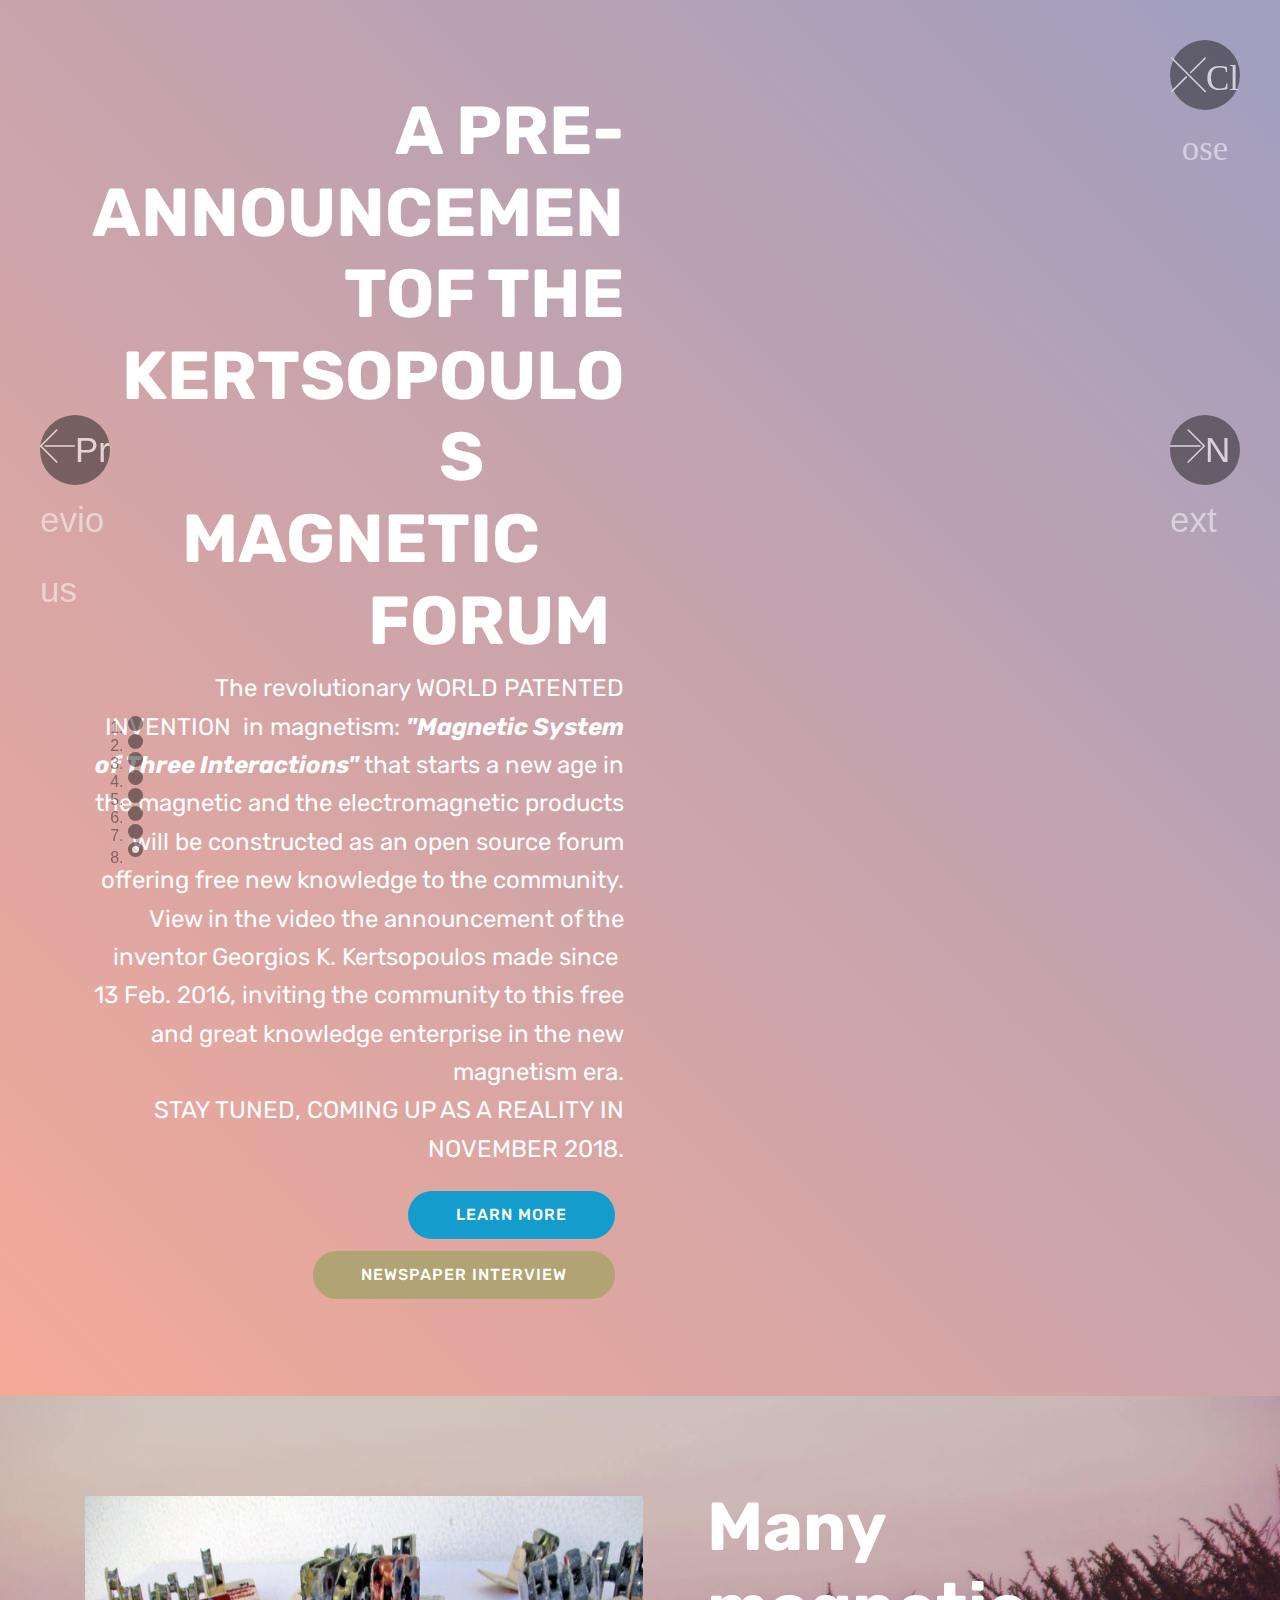
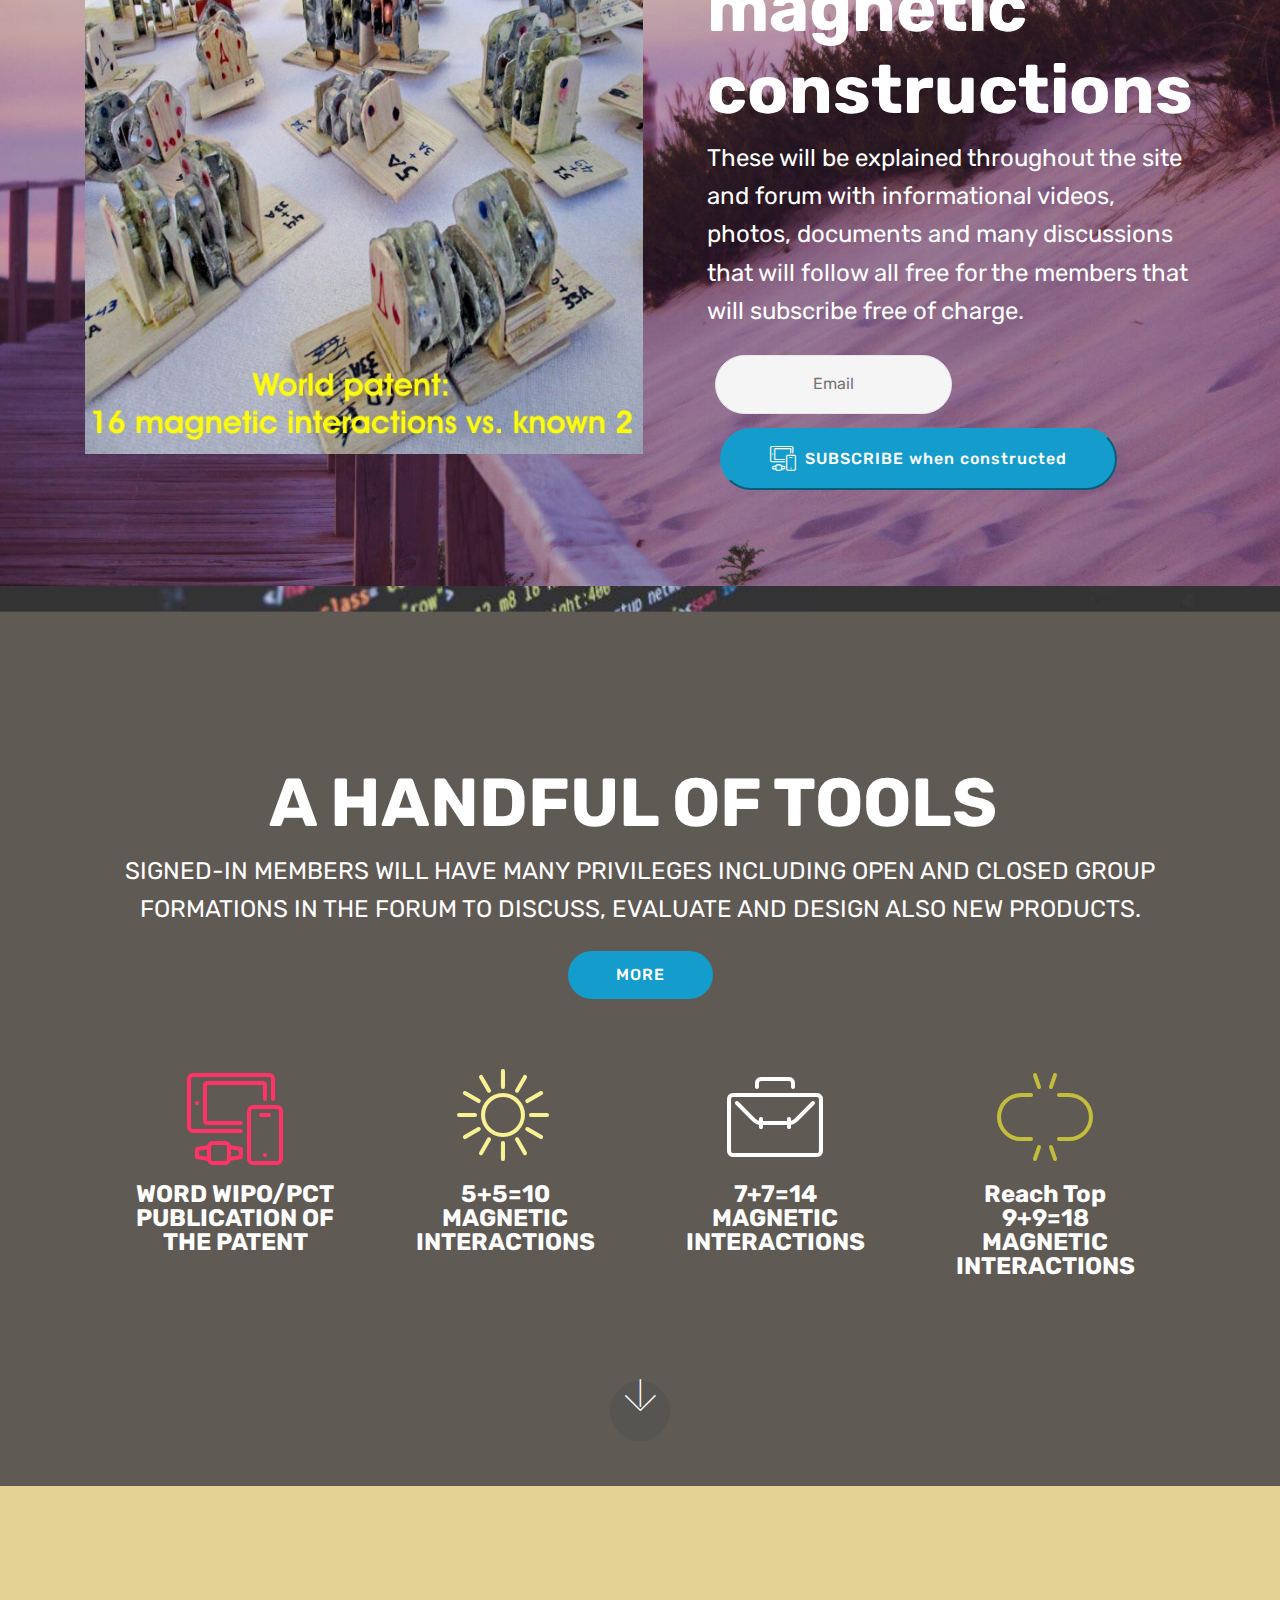
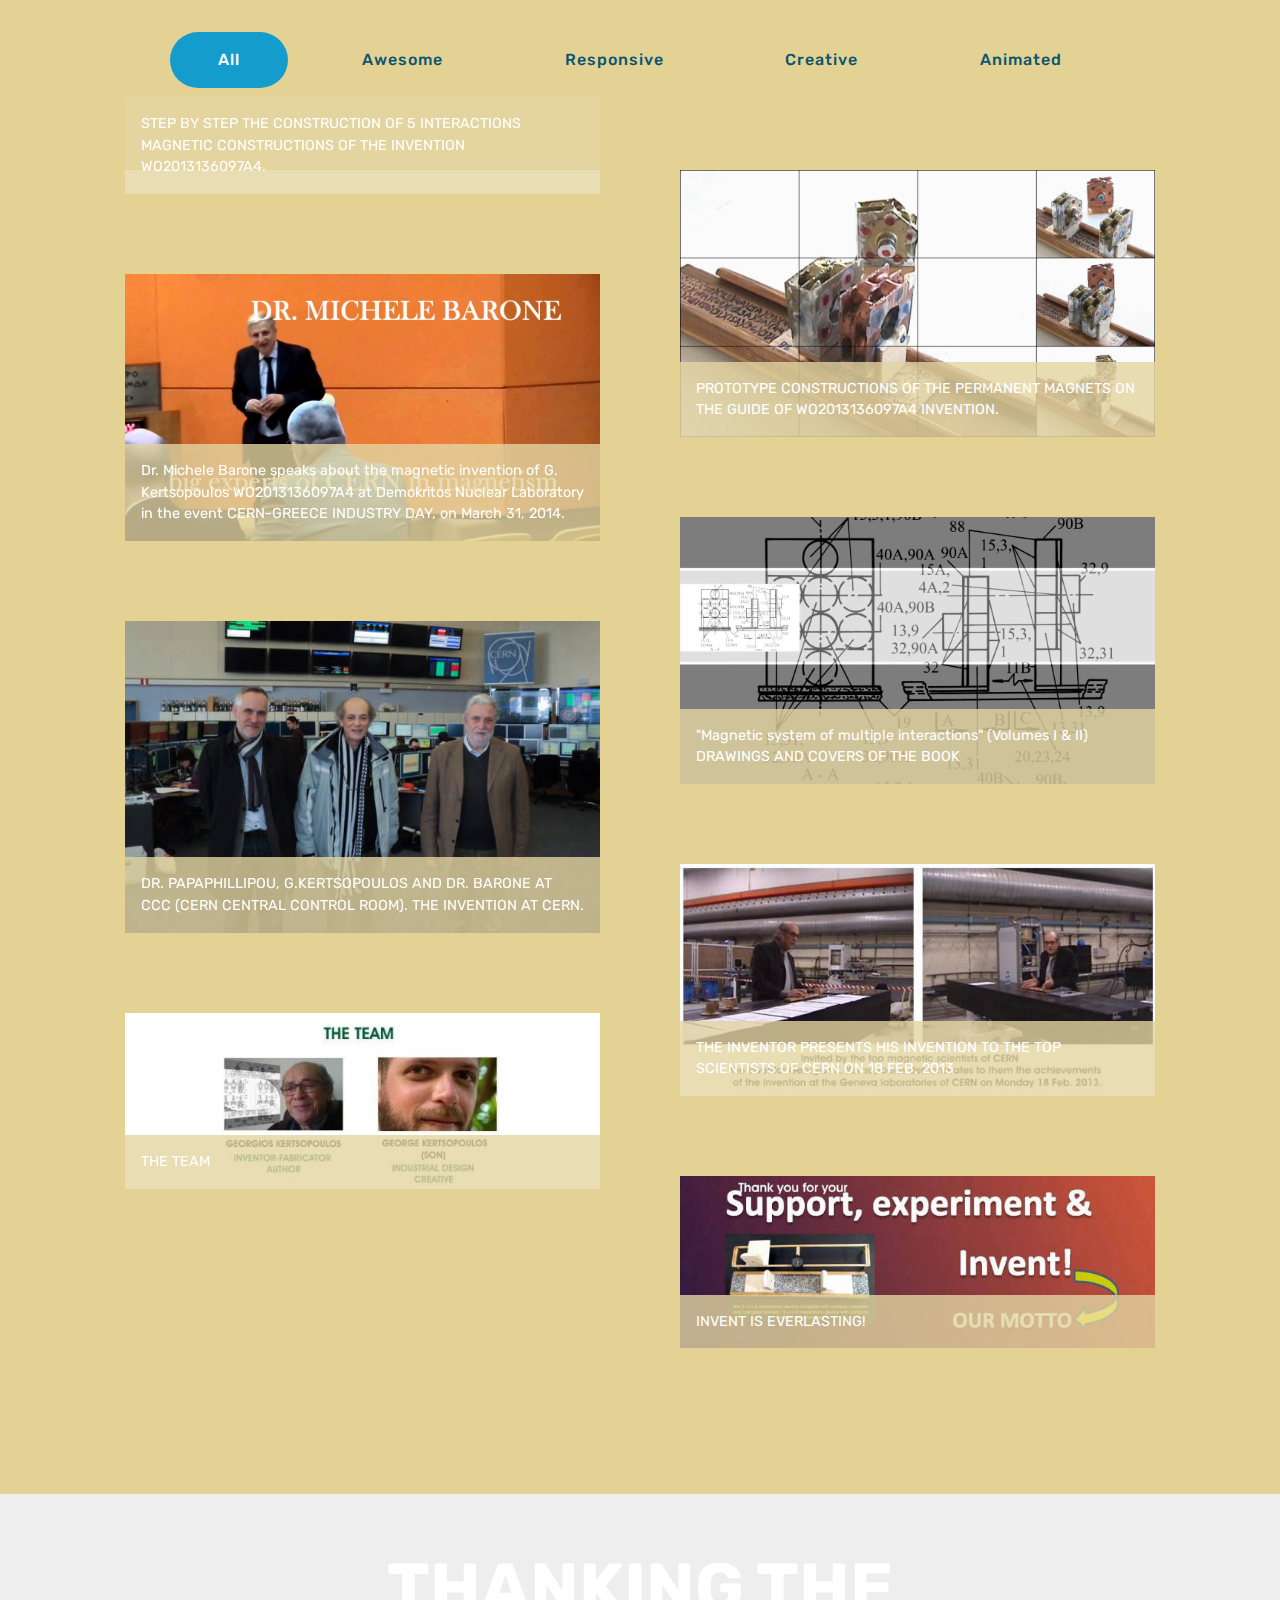
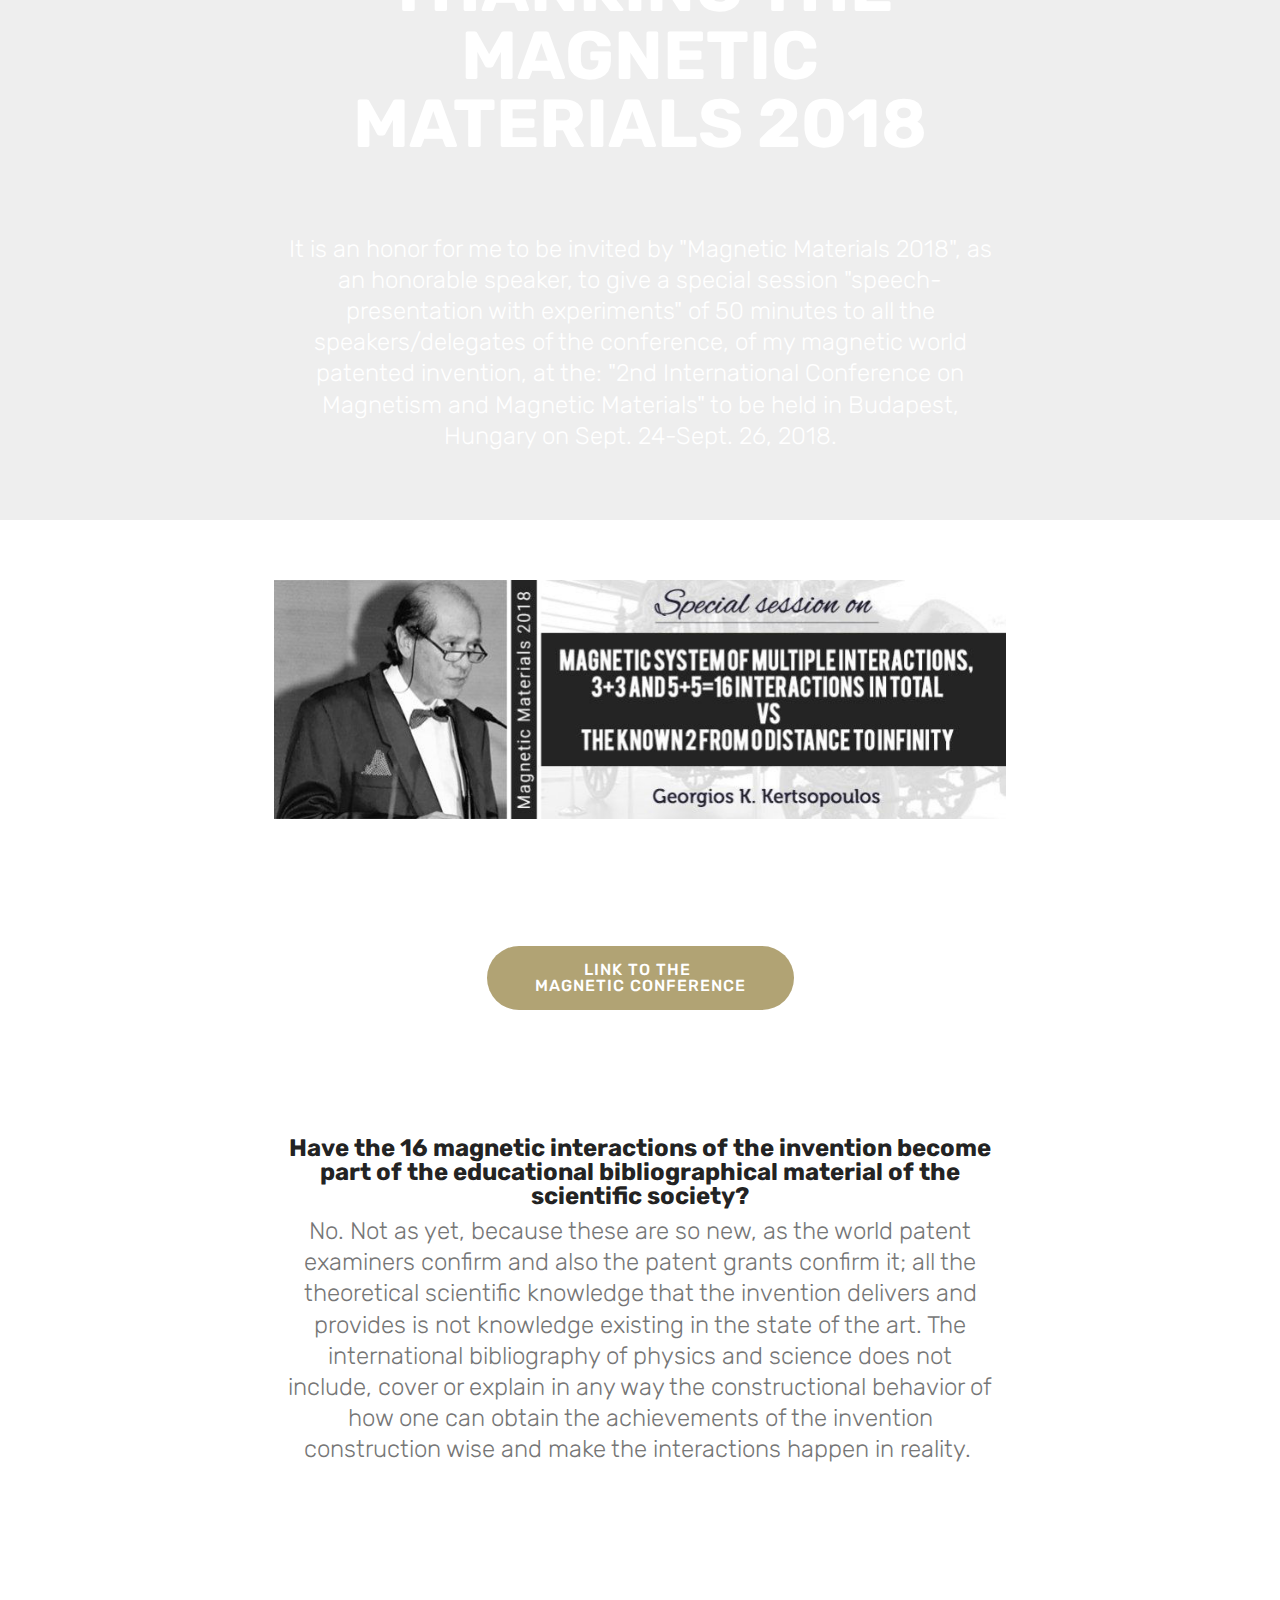
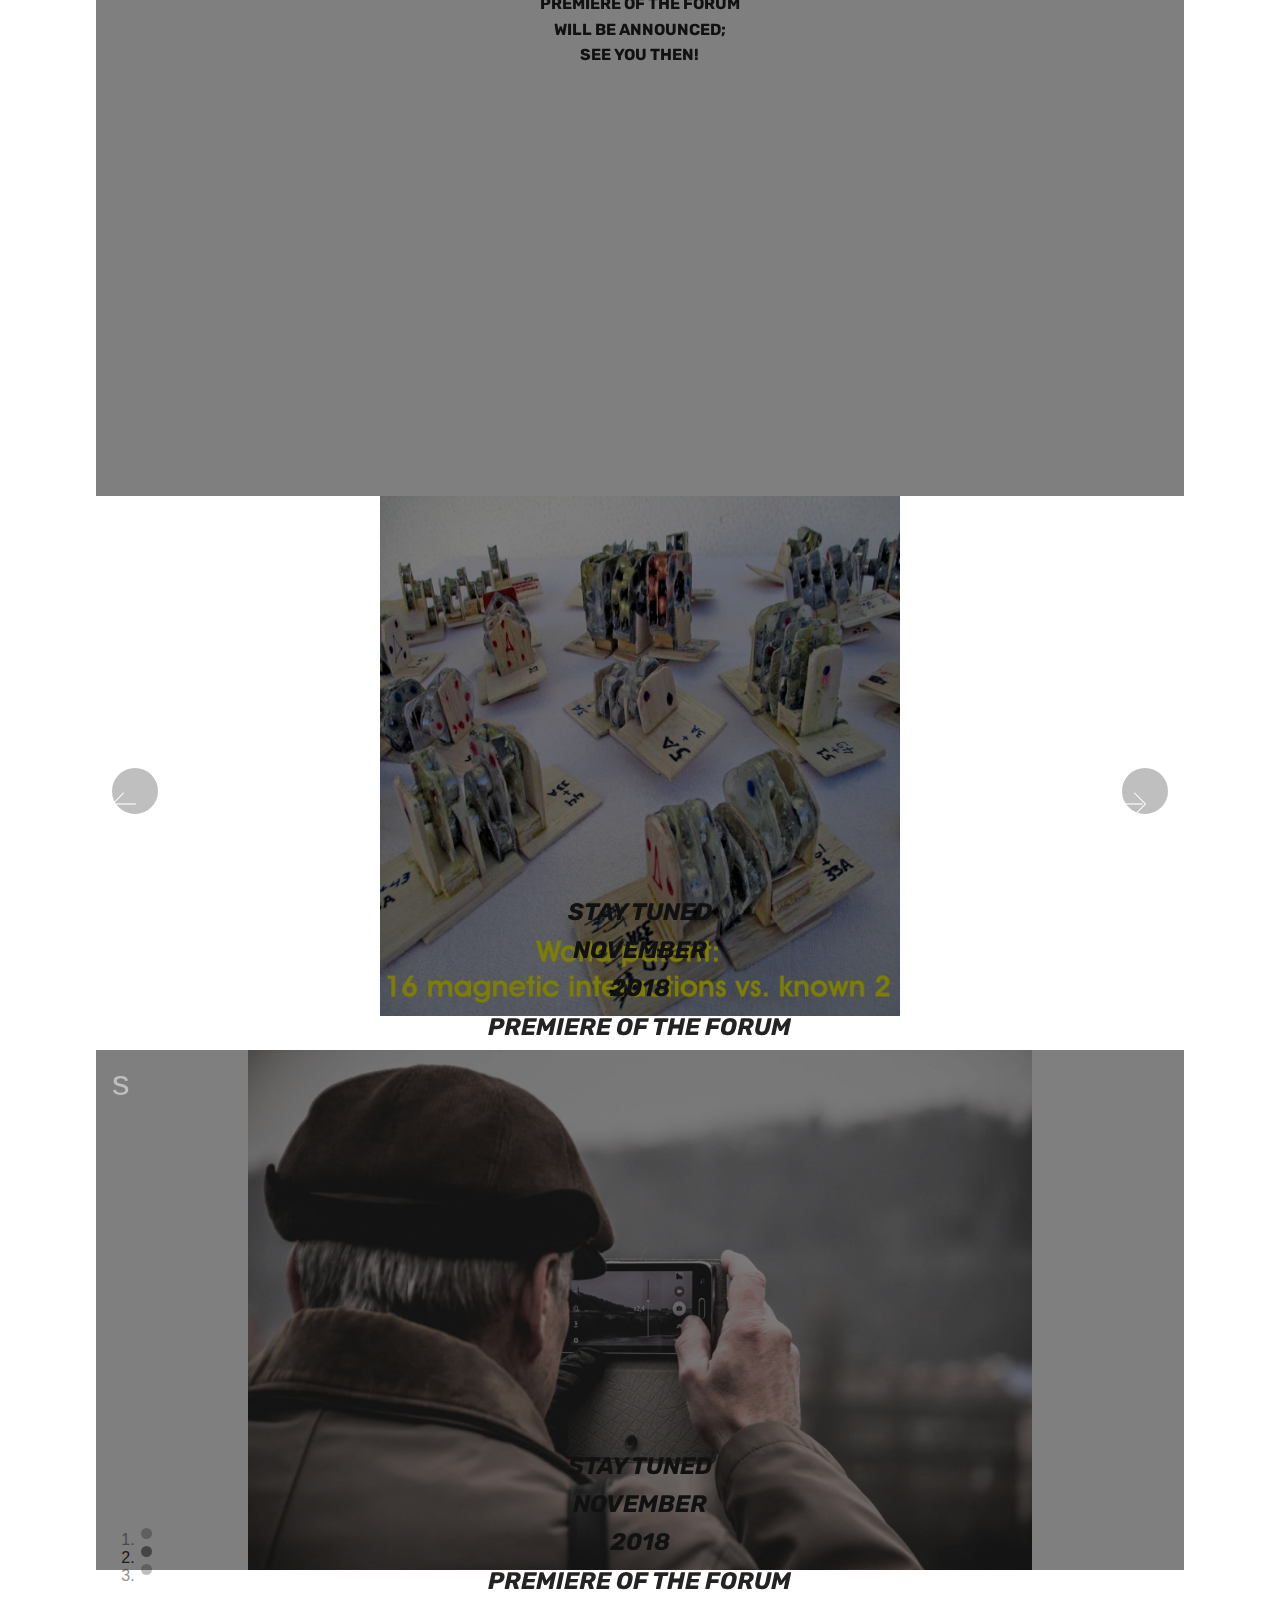
==== commit 77714e7d: "create github pages" ====
--- a/index.html
+++ b/index.html
@@ -46,7 +46,7 @@
     </div>
 </section>
 
-<section class="engine"><a href="https://mobiri.se/o">portfolio website templates</a></section><section class="header14 cid-r2iwEg2yYi" id="header14-1">
+<section class="engine"><a href="https://mobiri.se/k">develop free website</a></section><section class="header14 cid-r2iwEg2yYi" id="header14-1">
 
     
 
@@ -71,7 +71,7 @@
                 <div class="media-container-column" data-form-type="formoid">
                     <div data-form-alert="" hidden="">Thanks for filling out the form!</div>
                     <form class="form-inline" action="https://mobirise.com/" method="post" data-form-title="Mobirise Form">
-                        <input type="hidden" value="q4pjIJFyMtG9+rA6HgxOdDBXWOa1xBm90kzrc9fjy01GJom3+UIO0b9ClWt+JMLxXGaw/WJ2ooM2rP5jMTM2ZplJ58Dg2vDXMe5nhf6MGl/acLr1LJognXPhw3+syCKs" data-form-email="true">
+                        <input type="hidden" value="c2g5treEUm7St98pdS0A2kCc46mtoRlwS+1W61O9noTXh0GYE0mqjJ3YDOftVMr/WdLDIw89qLVruj0AjzvErZe2F7w4K/XbnIuGDmDAUfwqDIKgLSoG8nYkmp8hQfVQ" data-form-email="true">
                         <div class="form-group">
                             <input type="email" class="form-control input-sm input-inverse" name="email" required="" data-form-field="Email" placeholder="Email" id="email-header14-1">
                         </div>
